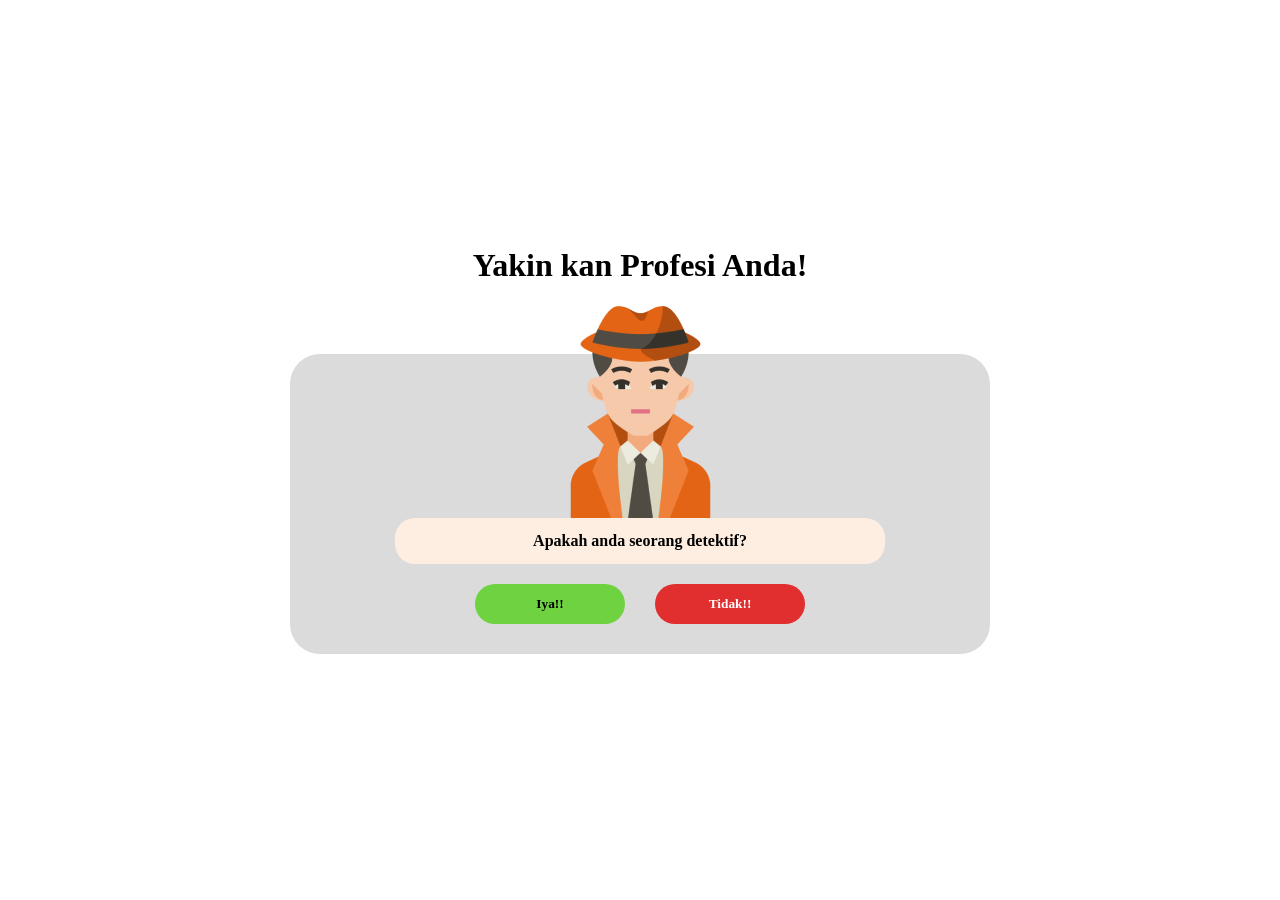
==== index.html @ 3646deb1 "Add files via upload" ====
<!DOCTYPE html>
<html lang="en">
<head>
    <meta charset="UTF-8">
    <meta name="viewport" content="width=device-width, initial-scale=1.0">
    <title>Document</title>
    <link rel="stylesheet" href="style.css">
    <script src="scripts.js"></script>
</head>
<body>
    <div class="container">
        <h1 id="judul">Yakin kan Profesi Anda!</h1>
        <div class="content" id="content-id">
            <img id="image" src="./Assets/image 1.png" alt="">
            <div class ="text" id="text-id">Apakah anda seorang detektif?</div>
            <div class="btn" id="btn-id">
                <button onclick="Iya()" class="iya" id="iya-id">Iya!!</button>
                <button onclick="Tidak()" class="tidak" id="tidak-id">Tidak!!</button>
            </div>
        </div>
    </div>

</body>
</html>
---- style.css ----
*,body {
    margin: 0;
    padding: 0;
    font-family: poppins;
}
body {
    display: flex;
    justify-content: center;
    align-items: center;
    height: 100vh;

}
button {
    height: auto;
    width: 150px ;
    height: 40px;
    flex-direction: row;
    border: none;
    font-weight: 700;
    border-radius: 20px;
}
img{
    margin-top: -50px;
}

.container {
    display: flex;
    flex-direction: column;
    justify-content: center;
    align-items: center;
    gap: 70px;    
    width: 700px;

}
.content{
    display: flex;
    flex-direction: column;
    justify-content: center;
    align-items: center;
    width: 700px;
    height: 300px;
    background-color: #DBDBDB;
    border-radius: 30px;
}
.text {
    display: flex;
    flex-direction: column;
    justify-content: center;
    align-items: center;
    background-color: #FEEEE2;
    border-radius: 20px;
    width: 70%;
    height: 50px;
    font-weight: bold;
    align-items: center;
    margin: -5px 0 20px 0;
}
.btn{
    display: flex;
    gap: 30px;
    margin:0 0 30px 0;
    font-weight: 700px;
}
.iya{
    background-color: #6FD240;
}
.tidak{
    background-color: #E12E2E;
    color: #FFFFFF;
}
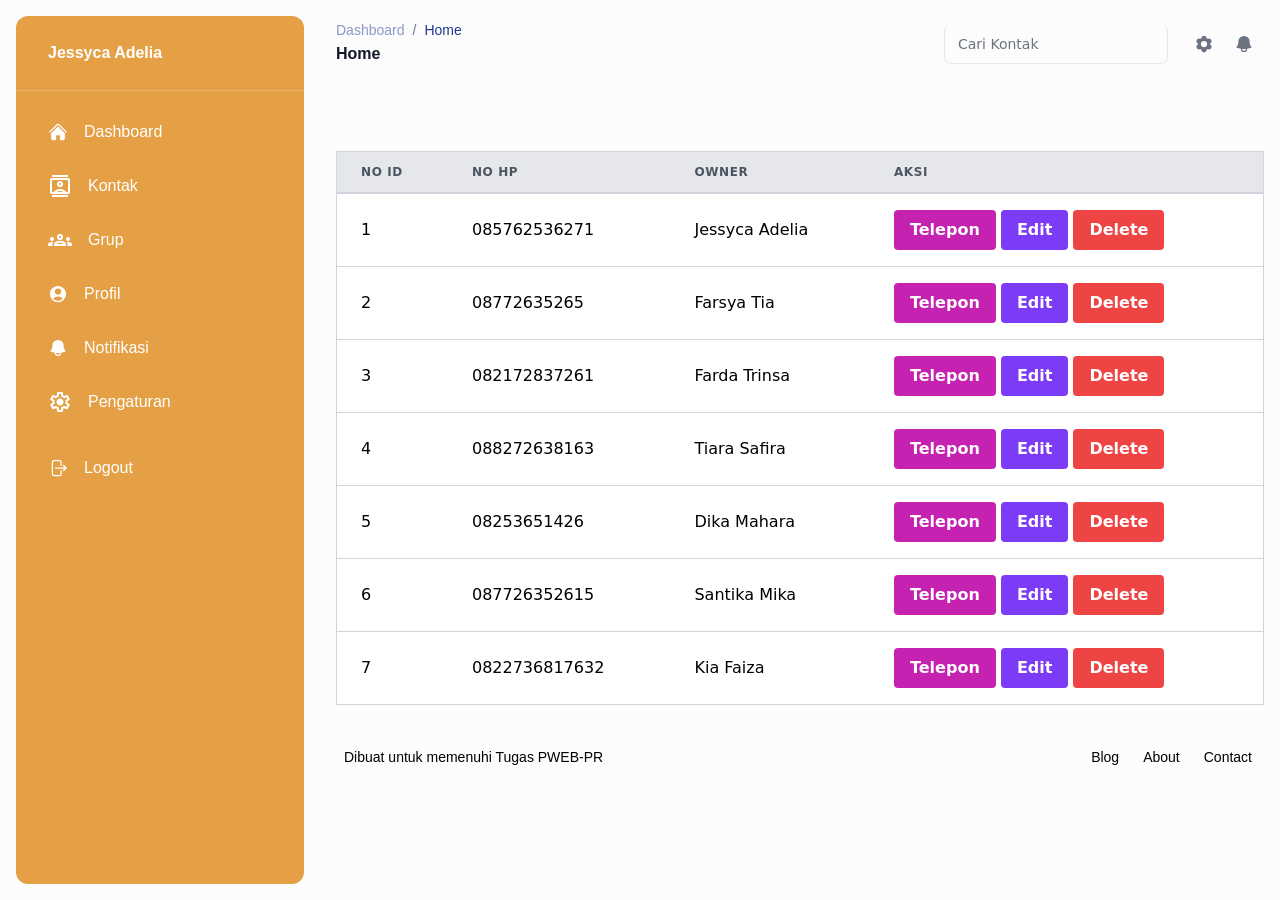
==== commit 10cffe33: "Add files via upload" ====
--- a/index.html
+++ b/index.html
@@ -1,24 +1,413 @@
-<!DOCTYPE html>
-<html lang="en">
-<head>
-    <meta charset="UTF-8">
-    <meta name="viewport" content="width=device-width, initial-scale=1.0">
-    <title>Document</title>
-    <link rel="stylesheet" href="style.css">
-    <script src="scripts.js"></script>
-</head>
-<body>
-    <div class="container">
-        <h1 id="judul">Yakin kan Profesi Anda!</h1>
-        <div class="content" id="content-id">
-            <img id="image" src="./Assets/image 1.png" alt="">
-            <div class ="text" id="text-id">Apakah anda seorang detektif?</div>
-            <div class="btn" id="btn-id">
-                <button onclick="Iya()" class="iya" id="iya-id">Iya!!</button>
-                <button onclick="Tidak()" class="tidak" id="tidak-id">Tidak!!</button>
-            </div>
-        </div>
-    </div>
-
-</body>
+<!DOCTYPE html>
+<html lang="en">
+
+<head>
+  <meta charset="UTF-8" />
+  <meta name="viewport" content="width=device-width, initial-scale=1.0" />
+  <link rel="stylesheet" href="output.css" />
+  <title>Dashboard</title>
+</head>
+
+<body>
+  <!-- component -->
+  <div class="min-h-screen bg-gray-50/50">
+    <aside
+      class="bg-gradient-to-br from-[#e5a046] to-[#e5a046] -translate-x-80 fixed inset-0 z-50 my-4 ml-4 h-[calc(100vh-32px)] w-72 rounded-xl transition-transform duration-300 xl:translate-x-0">
+      <div class="relative border-b border-white/20">
+        <a class="flex items-center gap-4 py-6 px-8" href="#/">
+          <h6 class="block antialiased tracking-normal font-sans text-base font-semibold leading-relaxed text-white">
+            Jessyca Adelia
+          </h6>
+        </a>
+        <button
+          class="middle none font-sans font-medium text-center uppercase transition-all disabled:opacity-50 disabled:shadow-none disabled:pointer-events-none w-8 max-w-[32px] h-8 max-h-[32px] rounded-lg text-xs text-white hover:bg-white/10 active:bg-white/30 absolute right-0 top-0 grid rounded-br-none rounded-tl-none xl:hidden"
+          type="button">
+          <span class="absolute top-1/2 left-1/2 transform -translate-y-1/2 -translate-x-1/2">
+            <svg xmlns="http://www.w3.org/2000/svg" fill="none" viewBox="0 0 24 24" stroke-width="2.5"
+              stroke="currentColor" aria-hidden="true" class="h-5 w-5 text-white">
+              <path stroke-linecap="round" stroke-linejoin="round" d="M6 18L18 6M6 6l12 12"></path>
+            </svg>
+          </span>
+        </button>
+      </div>
+      <div class="m-4">
+        <ul class="mb-4 flex flex-col gap-1">
+          <li>
+            <a aria-current="page" class="active" href="#">
+              <button
+                class="middle none font-sans font-bold center transition-all disabled:opacity-50 disabled:shadow-none disabled:pointer-events-none text-xs py-3 rounded-lg text-white hover:bg-white/10 active:bg-white/30 w-full flex items-center gap-4 px-4 capitalize"
+                type="button">
+                <svg xmlns="http://www.w3.org/2000/svg" viewBox="0 0 24 24" fill="currentColor" aria-hidden="true"
+                  class="w-5 h-5 text-inherit">
+                  <path
+                    d="M11.47 3.84a.75.75 0 011.06 0l8.69 8.69a.75.75 0 101.06-1.06l-8.689-8.69a2.25 2.25 0 00-3.182 0l-8.69 8.69a.75.75 0 001.061 1.06l8.69-8.69z">
+                  </path>
+                  <path
+                    d="M12 5.432l8.159 8.159c.03.03.06.058.091.086v6.198c0 1.035-.84 1.875-1.875 1.875H15a.75.75 0 01-.75-.75v-4.5a.75.75 0 00-.75-.75h-3a.75.75 0 00-.75.75V21a.75.75 0 01-.75.75H5.625a1.875 1.875 0 01-1.875-1.875v-6.198a2.29 2.29 0 00.091-.086L12 5.43z">
+                  </path>
+                </svg>
+                <p class="block antialiased font-sans text-base leading-relaxed text-inherit font-medium capitalize">
+                  dashboard
+                </p>
+              </button>
+            </a>
+          </li>
+          <li>
+            <a class="" href="#">
+              <button
+                class="middle none font-sans font-bold center transition-all disabled:opacity-50 disabled:shadow-none disabled:pointer-events-none text-xs py-3 rounded-lg text-white hover:bg-white/10 active:bg-white/30 w-full flex items-center gap-4 px-4 capitalize"
+                type="button">
+                <svg xmlns="http://www.w3.org/2000/svg" height="24" fill="currentColor" viewBox="0 -960 960 960"
+                  width="24">
+                  <path
+                    d="M160-40v-80h640v80H160Zm0-800v-80h640v80H160Zm320 400q50 0 85-35t35-85q0-50-35-85t-85-35q-50 0-85 35t-35 85q0 50 35 85t85 35ZM160-160q-33 0-56.5-23.5T80-240v-480q0-33 23.5-56.5T160-800h640q33 0 56.5 23.5T880-720v480q0 33-23.5 56.5T800-160H160Zm70-80q45-56 109-88t141-32q77 0 141 32t109 88h70v-480H160v480h70Zm118 0h264q-29-20-62.5-30T480-280q-36 0-69.5 10T348-240Zm132-280q-17 0-28.5-11.5T440-560q0-17 11.5-28.5T480-600q17 0 28.5 11.5T520-560q0 17-11.5 28.5T480-520Zm0 40Z" />
+                </svg>
+                <p class="block antialiased font-sans text-base leading-relaxed text-inherit font-medium capitalize">
+                  Kontak
+                </p>
+              </button>
+            </a>
+          </li>
+          <li>
+            <a class="" href="#">
+              <button
+                class="middle none font-sans font-bold center transition-all disabled:opacity-50 disabled:shadow-none disabled:pointer-events-none text-xs py-3 rounded-lg text-white hover:bg-white/10 active:bg-white/30 w-full flex items-center gap-4 px-4 capitalize"
+                type="button">
+                <svg xmlns="http://www.w3.org/2000/svg" height="24" fill="currentColor" viewBox="0 -960 960 960"
+                  width="24">
+                  <path
+                    d="M0-240v-63q0-43 44-70t116-27q13 0 25 .5t23 2.5q-14 21-21 44t-7 48v65H0Zm240 0v-65q0-32 17.5-58.5T307-410q32-20 76.5-30t96.5-10q53 0 97.5 10t76.5 30q32 20 49 46.5t17 58.5v65H240Zm540 0v-65q0-26-6.5-49T754-397q11-2 22.5-2.5t23.5-.5q72 0 116 26.5t44 70.5v63H780Zm-455-80h311q-10-20-55.5-35T480-370q-55 0-100.5 15T325-320ZM160-440q-33 0-56.5-23.5T80-520q0-34 23.5-57t56.5-23q34 0 57 23t23 57q0 33-23 56.5T160-440Zm640 0q-33 0-56.5-23.5T720-520q0-34 23.5-57t56.5-23q34 0 57 23t23 57q0 33-23 56.5T800-440Zm-320-40q-50 0-85-35t-35-85q0-51 35-85.5t85-34.5q51 0 85.5 34.5T600-600q0 50-34.5 85T480-480Zm0-80q17 0 28.5-11.5T520-600q0-17-11.5-28.5T480-640q-17 0-28.5 11.5T440-600q0 17 11.5 28.5T480-560Zm1 240Zm-1-280Z" />
+                </svg>
+                <p class="block antialiased font-sans text-base leading-relaxed text-inherit font-medium capitalize">
+                  Grup
+                </p>
+              </button>
+            </a>
+          </li>
+          <li>
+            <a class="" href="#">
+              <button
+                class="middle none font-sans font-bold center transition-all disabled:opacity-50 disabled:shadow-none disabled:pointer-events-none text-xs py-3 rounded-lg text-white hover:bg-white/10 active:bg-white/30 w-full flex items-center gap-4 px-4 capitalize"
+                type="button">
+                <svg xmlns="http://www.w3.org/2000/svg" viewBox="0 0 24 24" fill="currentColor" aria-hidden="true"
+                  class="w-5 h-5 text-inherit">
+                  <path fill-rule="evenodd"
+                    d="M18.685 19.097A9.723 9.723 0 0021.75 12c0-5.385-4.365-9.75-9.75-9.75S2.25 6.615 2.25 12a9.723 9.723 0 003.065 7.097A9.716 9.716 0 0012 21.75a9.716 9.716 0 006.685-2.653zm-12.54-1.285A7.486 7.486 0 0112 15a7.486 7.486 0 015.855 2.812A8.224 8.224 0 0112 20.25a8.224 8.224 0 01-5.855-2.438zM15.75 9a3.75 3.75 0 11-7.5 0 3.75 3.75 0 017.5 0z"
+                    clip-rule="evenodd"></path>
+                </svg>
+                <p class="block antialiased font-sans text-base leading-relaxed text-inherit font-medium capitalize">
+                  Profil
+                </p>
+              </button>
+            </a>
+          </li>
+          <li>
+            <a class="" href="#">
+              <button
+                class="middle none font-sans font-bold center transition-all disabled:opacity-50 disabled:shadow-none disabled:pointer-events-none text-xs py-3 rounded-lg text-white hover:bg-white/10 active:bg-white/30 w-full flex items-center gap-4 px-4 capitalize"
+                type="button">
+                <svg xmlns="http://www.w3.org/2000/svg" viewBox="0 0 24 24" fill="currentColor" aria-hidden="true"
+                  class="w-5 h-5 text-inherit">
+                  <path fill-rule="evenodd"
+                    d="M5.25 9a6.75 6.75 0 0113.5 0v.75c0 2.123.8 4.057 2.118 5.52a.75.75 0 01-.297 1.206c-1.544.57-3.16.99-4.831 1.243a3.75 3.75 0 11-7.48 0 24.585 24.585 0 01-4.831-1.244.75.75 0 01-.298-1.205A8.217 8.217 0 005.25 9.75V9zm4.502 8.9a2.25 2.25 0 104.496 0 25.057 25.057 0 01-4.496 0z"
+                    clip-rule="evenodd"></path>
+                </svg>
+                <p class="block antialiased font-sans text-base leading-relaxed text-inherit font-medium capitalize">
+                  Notifikasi
+                </p>
+              </button>
+            </a>
+          </li>
+          <li>
+            <a class="" href="#">
+              <button
+                class="middle none font-sans font-bold center transition-all disabled:opacity-50 disabled:shadow-none disabled:pointer-events-none text-xs py-3 rounded-lg text-white hover:bg-white/10 active:bg-white/30 w-full flex items-center gap-4 px-4 capitalize"
+                type="button">
+                <svg xmlns="http://www.w3.org/2000/svg" height="24" viewBox="0 -960 960 960" width="24"
+                  fill="currentColor">
+                  <path
+                    d="m370-80-16-128q-13-5-24.5-12T307-235l-119 50L78-375l103-78q-1-7-1-13.5v-27q0-6.5 1-13.5L78-585l110-190 119 50q11-8 23-15t24-12l16-128h220l16 128q13 5 24.5 12t22.5 15l119-50 110 190-103 78q1 7 1 13.5v27q0 6.5-2 13.5l103 78-110 190-118-50q-11 8-23 15t-24 12L590-80H370Zm70-80h79l14-106q31-8 57.5-23.5T639-327l99 41 39-68-86-65q5-14 7-29.5t2-31.5q0-16-2-31.5t-7-29.5l86-65-39-68-99 42q-22-23-48.5-38.5T533-694l-13-106h-79l-14 106q-31 8-57.5 23.5T321-633l-99-41-39 68 86 64q-5 15-7 30t-2 32q0 16 2 31t7 30l-86 65 39 68 99-42q22 23 48.5 38.5T427-266l13 106Zm42-180q58 0 99-41t41-99q0-58-41-99t-99-41q-59 0-99.5 41T342-480q0 58 40.5 99t99.5 41Zm-2-140Z" />
+                </svg>
+                <p class="block antialiased font-sans text-base leading-relaxed text-inherit font-medium capitalize">
+                  Pengaturan
+                </p>
+              </button>
+            </a>
+          </li>
+        </ul>
+        <ul class="mb-4 flex flex-col gap-1">
+          <li>
+            <a class="" href="login.html">
+              <button
+                class="middle none font-sans font-bold center transition-all disabled:opacity-50 disabled:shadow-none disabled:pointer-events-none text-xs py-3 rounded-lg text-white hover:bg-white/10 active:bg-white/30 w-full flex items-center gap-4 px-4 capitalize"
+                type="button">
+                <svg xmlns="http://www.w3.org/2000/svg" viewBox="0 0 24 24" fill="currentColor" aria-hidden="true"
+                  class="w-5 h-5 text-inherit">
+                  <path fill-rule="evenodd"
+                    d="M7.5 3.75A1.5 1.5 0 006 5.25v13.5a1.5 1.5 0 001.5 1.5h6a1.5 1.5 0 001.5-1.5V15a.75.75 0 011.5 0v3.75a3 3 0 01-3 3h-6a3 3 0 01-3-3V5.25a3 3 0 013-3h6a3 3 0 013 3V9A.75.75 0 0115 9V5.25a1.5 1.5 0 00-1.5-1.5h-6zm10.72 4.72a.75.75 0 011.06 0l3 3a.75.75 0 010 1.06l-3 3a.75.75 0 11-1.06-1.06l1.72-1.72H9a.75.75 0 010-1.5h10.94l-1.72-1.72a.75.75 0 010-1.06z"
+                    clip-rule="evenodd"></path>
+                </svg>
+                <p class="block antialiased font-sans text-base leading-relaxed text-inherit font-medium capitalize">
+                  Logout
+                </p>
+              </button>
+            </a>
+          </li>
+        </ul>
+      </div>
+    </aside>
+    <div class="p-4 xl:ml-80">
+      <nav class="block w-full max-w-full bg-transparent text-white shadow-none rounded-xl transition-all px-0 py-1">
+        <div class="flex flex-col-reverse justify-between gap-6 md:flex-row md:items-center">
+          <div class="capitalize">
+            <nav aria-label="breadcrumb" class="w-max">
+              <ol class="flex flex-wrap items-center w-full bg-opacity-60 rounded-md bg-transparent p-0 transition-all">
+                <li
+                  class="flex items-center text-blue-gray-900 antialiased font-sans text-sm font-normal leading-normal cursor-pointer transition-colors duration-300 hover:text-light-blue-500">
+                  <a href="#">
+                    <p
+                      class="block antialiased font-sans text-sm leading-normal text-blue-900 font-normal opacity-50 transition-all hover:text-blue-500 hover:opacity-100">
+                      dashboard
+                    </p>
+                  </a>
+                  <span
+                    class="text-gray-500 text-sm antialiased font-sans font-normal leading-normal mx-2 pointer-events-none select-none">/</span>
+                </li>
+                <li
+                  class="flex items-center text-blue-900 antialiased font-sans text-sm font-normal leading-normal cursor-pointer transition-colors duration-300 hover:text-blue-500">
+                  <p class="block antialiased font-sans text-sm leading-normal text-blue-gray-900 font-normal">
+                    home
+                  </p>
+                </li>
+              </ol>
+            </nav>
+            <h6
+              class="block antialiased tracking-normal font-sans text-base font-semibold leading-relaxed text-gray-900">
+              home
+            </h6>
+          </div>
+          <div class="flex items-center">
+            <div class="mr-auto md:mr-4 md:w-56">
+              <div class="relative w-full min-w-[200px] h-10">
+                <input
+                  class="peer w-full h-full bg-transparent text-gray-700 font-sans font-normal outline outline-0 focus:outline-0 disabled:bg-blue-gray-50 disabled:border-0 transition-all placeholder-shown:border placeholder-shown:border-blue-gray-200 placeholder-shown:border-t-blue-gray-200 border focus:border-2 border-t-transparent focus:border-t-transparent text-sm px-3 py-2.5 rounded-[7px] border-blue-gray-200 focus:border-blue-500"
+                  placeholder=" " />
+                <label
+                  class="flex w-full h-full select-none pointer-events-none absolute left-0 font-normal peer-placeholder-shown:text-gray-500 leading-tight peer-focus:leading-tight peer-disabled:text-transparent peer-disabled:peer-placeholder-shown:text-blue-gray-500 transition-all -top-1.5 peer-placeholder-shown:text-sm text-[11px] peer-focus:text-[11px] before:content[' '] before:block before:box-border before:w-2.5 before:h-1.5 before:mt-[6.5px] before:mr-1 peer-placeholder-shown:before:border-transparent before:rounded-tl-md before:border-t peer-focus:before:border-t-2 before:border-l peer-focus:before:border-l-2 before:pointer-events-none before:transition-all peer-disabled:before:border-transparent after:content[' '] after:block after:flex-grow after:box-border after:w-2.5 after:h-1.5 after:mt-[6.5px] after:ml-1 peer-placeholder-shown:after:border-transparent after:rounded-tr-md after:border-t peer-focus:after:border-t-2 after:border-r peer-focus:after:border-r-2 after:pointer-events-none after:transition-all peer-disabled:after:border-transparent peer-placeholder-shown:leading-[3.75] text-blue-gray-400 peer-focus:text-blue-500 before:border-blue-gray-200 peer-focus:before:border-blue-500 after:border-blue-gray-200 peer-focus:after:border-blue-500">Cari
+                  Kontak</label>
+              </div>
+            </div>
+            <button
+              class="relative middle none font-sans font-medium text-center uppercase transition-all disabled:opacity-50 disabled:shadow-none disabled:pointer-events-none w-10 max-w-[40px] h-10 max-h-[40px] rounded-lg text-xs text-gray-500 hover:bg-blue-gray-500/10 active:bg-blue-gray-500/30 grid xl:hidden"
+              type="button">
+              <span class="absolute top-1/2 left-1/2 transform -translate-y-1/2 -translate-x-1/2">
+                <svg xmlns="http://www.w3.org/2000/svg" viewBox="0 0 24 24" fill="currentColor" aria-hidden="true"
+                  stroke-width="3" class="h-6 w-6 text-blue-gray-500">
+                  <path fill-rule="evenodd"
+                    d="M3 6.75A.75.75 0 013.75 6h16.5a.75.75 0 010 1.5H3.75A.75.75 0 013 6.75zM3 12a.75.75 0 01.75-.75h16.5a.75.75 0 010 1.5H3.75A.75.75 0 013 12zm0 5.25a.75.75 0 01.75-.75h16.5a.75.75 0 010 1.5H3.75a.75.75 0 01-.75-.75z"
+                    clip-rule="evenodd"></path>
+                </svg>
+              </span>
+            </button>
+            <button
+              class="relative middle none font-sans font-medium text-center uppercase transition-all disabled:opacity-50 disabled:shadow-none disabled:pointer-events-none w-10 max-w-[40px] h-10 max-h-[40px] rounded-lg text-xs text-gray-500 hover:bg-blue-gray-500/10 active:bg-blue-gray-500/30"
+              type="button">
+              <span class="absolute top-1/2 left-1/2 transform -translate-y-1/2 -translate-x-1/2">
+                <svg xmlns="http://www.w3.org/2000/svg" viewBox="0 0 24 24" fill="currentColor" aria-hidden="true"
+                  class="h-5 w-5 text-blue-gray-500">
+                  <path fill-rule="evenodd"
+                    d="M11.078 2.25c-.917 0-1.699.663-1.85 1.567L9.05 4.889c-.02.12-.115.26-.297.348a7.493 7.493 0 00-.986.57c-.166.115-.334.126-.45.083L6.3 5.508a1.875 1.875 0 00-2.282.819l-.922 1.597a1.875 1.875 0 00.432 2.385l.84.692c.095.078.17.229.154.43a7.598 7.598 0 000 1.139c.015.2-.059.352-.153.43l-.841.692a1.875 1.875 0 00-.432 2.385l.922 1.597a1.875 1.875 0 002.282.818l1.019-.382c.115-.043.283-.031.45.082.312.214.641.405.985.57.182.088.277.228.297.35l.178 1.071c.151.904.933 1.567 1.85 1.567h1.844c.916 0 1.699-.663 1.85-1.567l.178-1.072c.02-.12.114-.26.297-.349.344-.165.673-.356.985-.57.167-.114.335-.125.45-.082l1.02.382a1.875 1.875 0 002.28-.819l.923-1.597a1.875 1.875 0 00-.432-2.385l-.84-.692c-.095-.078-.17-.229-.154-.43a7.614 7.614 0 000-1.139c-.016-.2.059-.352.153-.43l.84-.692c.708-.582.891-1.59.433-2.385l-.922-1.597a1.875 1.875 0 00-2.282-.818l-1.02.382c-.114.043-.282.031-.449-.083a7.49 7.49 0 00-.985-.57c-.183-.087-.277-.227-.297-.348l-.179-1.072a1.875 1.875 0 00-1.85-1.567h-1.843zM12 15.75a3.75 3.75 0 100-7.5 3.75 3.75 0 000 7.5z"
+                    clip-rule="evenodd"></path>
+                </svg>
+              </span>
+            </button>
+            <button aria-expanded="false" aria-haspopup="menu" id=":r2:"
+              class="relative middle none font-sans font-medium text-center uppercase transition-all disabled:opacity-50 disabled:shadow-none disabled:pointer-events-none w-10 max-w-[40px] h-10 max-h-[40px] rounded-lg text-xs text-gray-500 hover:bg-blue-gray-500/10 active:bg-blue-gray-500/30"
+              type="button">
+              <span class="absolute top-1/2 left-1/2 transform -translate-y-1/2 -translate-x-1/2">
+                <svg xmlns="http://www.w3.org/2000/svg" viewBox="0 0 24 24" fill="currentColor" aria-hidden="true"
+                  class="h-5 w-5 text-blue-gray-500">
+                  <path fill-rule="evenodd"
+                    d="M5.25 9a6.75 6.75 0 0113.5 0v.75c0 2.123.8 4.057 2.118 5.52a.75.75 0 01-.297 1.206c-1.544.57-3.16.99-4.831 1.243a3.75 3.75 0 11-7.48 0 24.585 24.585 0 01-4.831-1.244.75.75 0 01-.298-1.205A8.217 8.217 0 005.25 9.75V9zm4.502 8.9a2.25 2.25 0 104.496 0 25.057 25.057 0 01-4.496 0z"
+                    clip-rule="evenodd"></path>
+                </svg>
+              </span>
+            </button>
+          </div>
+        </div>
+      </nav>
+      <div class="mt-12">
+        <div class="container mx-auto py-8">
+          <div class="overflow-x-auto">
+            <table class="min-w-full border-collapse border border-gray-300">
+              <thead class="bg-gray-200">
+                <tr>
+                  <th
+                    class="px-6 py-3 border-b-2 border-gray-300 text-left text-xs font-semibold text-gray-600 uppercase tracking-wider">
+                    No ID
+                  </th>
+                  <th
+                    class="px-6 py-3 border-b-2 border-gray-300 text-left text-xs font-semibold text-gray-600 uppercase tracking-wider">
+                    No HP
+                  </th>
+                  <th
+                    class="px-6 py-3 border-b-2 border-gray-300 text-left text-xs font-semibold text-gray-600 uppercase tracking-wider">
+                    Owner
+                  </th>
+                  <th
+                    class="px-6 py-3 border-b-2 border-gray-300 text-left text-xs font-semibold text-gray-600 uppercase tracking-wider">
+                    Aksi
+                  </th>
+                </tr>
+              </thead>
+              <tbody class="bg-white divide-y divide-gray-300">
+                <!-- Baris Data Contoh -->
+                <tr>
+                  <td class="px-6 py-4 whitespace-nowrap">1</td>
+                  <td class="px-6 py-4 whitespace-nowrap">085762536271</td>
+                  <td class="px-6 py-4 whitespace-nowrap">
+                    Jessyca Adelia
+                  </td>
+                  <td class="px-6 py-4 whitespace-nowrap">
+                    <button class="bg-green-500 hover:bg-green-700 text-white font-bold py-2 px-4 rounded">
+                      Telepon
+                    </button>
+                    <button class="bg-blue-500 hover:bg-blue-700 text-white font-bold py-2 px-4 rounded">
+                      Edit
+                    </button>
+                    <button class="bg-red-500 hover:bg-red-700 text-white font-bold py-2 px-4 rounded">
+                      Delete
+                    </button>
+                  </td>
+                </tr>
+                <!-- Baris Data Contoh -->
+                <tr>
+                  <td class="px-6 py-4 whitespace-nowrap">2</td>
+                  <td class="px-6 py-4 whitespace-nowrap">08772635265</td>
+                  <td class="px-6 py-4 whitespace-nowrap">Farsya Tia</td>
+                  <td class="px-6 py-4 whitespace-nowrap">
+                    <button class="bg-green-500 hover:bg-green-700 text-white font-bold py-2 px-4 rounded">
+                      Telepon
+                    </button>
+                    <button class="bg-blue-500 hover:bg-blue-700 text-white font-bold py-2 px-4 rounded">
+                      Edit
+                    </button>
+                    <button class="bg-red-500 hover:bg-red-700 text-white font-bold py-2 px-4 rounded">
+                      Delete
+                    </button>
+                  </td>
+                </tr>
+                <!-- Baris Data Contoh -->
+                <tr>
+                  <td class="px-6 py-4 whitespace-nowrap">3</td>
+                  <td class="px-6 py-4 whitespace-nowrap">082172837261</td>
+                  <td class="px-6 py-4 whitespace-nowrap">Farda Trinsa</td>
+                  <td class="px-6 py-4 whitespace-nowrap">
+                    <button class="bg-green-500 hover:bg-green-700 text-white font-bold py-2 px-4 rounded">
+                      Telepon
+                    </button>
+                    <button class="bg-blue-500 hover:bg-blue-700 text-white font-bold py-2 px-4 rounded">
+                      Edit
+                    </button>
+                    <button class="bg-red-500 hover:bg-red-700 text-white font-bold py-2 px-4 rounded">
+                      Delete
+                    </button>
+                  </td>
+                </tr>
+                <tr>
+                  <td class="px-6 py-4 whitespace-nowrap">4</td>
+                  <td class="px-6 py-4 whitespace-nowrap">088272638163</td>
+                  <td class="px-6 py-4 whitespace-nowrap">Tiara Safira</td>
+                  <td class="px-6 py-4 whitespace-nowrap">
+                    <button class="bg-green-500 hover:bg-green-700 text-white font-bold py-2 px-4 rounded">
+                      Telepon
+                    </button>
+                    <button class="bg-blue-500 hover:bg-blue-700 text-white font-bold py-2 px-4 rounded">
+                      Edit
+                    </button>
+                    <button class="bg-red-500 hover:bg-red-700 text-white font-bold py-2 px-4 rounded">
+                      Delete
+                    </button>
+                  </td>
+                </tr>
+                <tr>
+                  <td class="px-6 py-4 whitespace-nowrap">5</td>
+                  <td class="px-6 py-4 whitespace-nowrap">08253651426</td>
+                  <td class="px-6 py-4 whitespace-nowrap">Dika Mahara</td>
+                  <td class="px-6 py-4 whitespace-nowrap">
+                    <button class="bg-green-500 hover:bg-green-700 text-white font-bold py-2 px-4 rounded">
+                      Telepon
+                    </button>
+                    <button class="bg-blue-500 hover:bg-blue-700 text-white font-bold py-2 px-4 rounded">
+                      Edit
+                    </button>
+                    <button class="bg-red-500 hover:bg-red-700 text-white font-bold py-2 px-4 rounded">
+                      Delete
+                    </button>
+                  </td>
+                </tr>
+                <tr>
+                  <td class="px-6 py-4 whitespace-nowrap">6</td>
+                  <td class="px-6 py-4 whitespace-nowrap">087726352615</td>
+                  <td class="px-6 py-4 whitespace-nowrap">Santika Mika</td>
+                  <td class="px-6 py-4 whitespace-nowrap">
+                    <button class="bg-green-500 hover:bg-green-700 text-white font-bold py-2 px-4 rounded">
+                      Telepon
+                    </button>
+                    <button class="bg-blue-500 hover:bg-blue-700 text-white font-bold py-2 px-4 rounded">
+                      Edit
+                    </button>
+                    <button class="bg-red-500 hover:bg-red-700 text-white font-bold py-2 px-4 rounded">
+                      Delete
+                    </button>
+                  </td>
+                </tr>
+                <tr>
+                  <td class="px-6 py-4 whitespace-nowrap">7</td>
+                  <td class="px-6 py-4 whitespace-nowrap">0822736817632</td>
+                  <td class="px-6 py-4 whitespace-nowrap">Kia Faiza</td>
+                  <td class="px-6 py-4 whitespace-nowrap">
+                    <button class="bg-green-500 hover:bg-green-700 text-white font-bold py-2 px-4 rounded">
+                      Telepon
+                    </button>
+                    <button class="bg-blue-500 hover:bg-blue-700 text-white font-bold py-2 px-4 rounded">
+                      Edit
+                    </button>
+                    <button class="bg-red-500 hover:bg-red-700 text-white font-bold py-2 px-4 rounded">
+                      Delete
+                    </button>
+                  </td>
+                </tr>
+              </tbody>
+            </table>
+          </div>
+        </div>
+        <div class="text-blue-gray-600">
+          <footer class="py-2">
+            <div class="flex w-full flex-wrap items-center justify-center gap-6 px-2 md:justify-between">
+              <p class="block antialiased font-sans text-sm leading-normal font-normal text-inherit">
+                Dibuat untuk memenuhi Tugas PWEB-PR
+              </p>
+              <ul class="flex items-center gap-4">
+                <li>
+                  <a href="#" target="_blank"
+                    class="block antialiased font-sans text-sm leading-normal py-0.5 px-1 font-normal text-inherit transition-colors hover:text-blue-500">Blog</a>
+                </li>
+                <li>
+                  <a href="#" target="_blank"
+                    class="block antialiased font-sans text-sm leading-normal py-0.5 px-1 font-normal text-inherit transition-colors hover:text-blue-500">About</a>
+                </li>
+                <li>
+                  <a href="#" target="_blank"
+                    class="block antialiased font-sans text-sm leading-normal py-0.5 px-1 font-normal text-inherit transition-colors hover:text-blue-500">Contact</a>
+                </li>
+              </ul>
+            </div>
+          </footer>
+        </div>
+      </div>
+    </div>
+  </div>
+</body>
+
 </html>
--- a/output.css
+++ b/output.css
@@ -0,0 +1,2512 @@
+/*
+! tailwindcss v3.4.1 | MIT License | https://tailwindcss.com
+*/
+
+/*
+1. Prevent padding and border from affecting element width. (https://github.com/mozdevs/cssremedy/issues/4)
+2. Allow adding a border to an element by just adding a border-width. (https://github.com/tailwindcss/tailwindcss/pull/116)
+*/
+
+*,
+::before,
+::after {
+  box-sizing: border-box;
+  /* 1 */
+  border-width: 0;
+  /* 2 */
+  border-style: solid;
+  /* 2 */
+  border-color: #e5e7eb;
+  /* 2 */
+}
+
+::before,
+::after {
+  --tw-content: '';
+}
+
+/*
+1. Use a consistent sensible line-height in all browsers.
+2. Prevent adjustments of font size after orientation changes in iOS.
+3. Use a more readable tab size.
+4. Use the user's configured `sans` font-family by default.
+5. Use the user's configured `sans` font-feature-settings by default.
+6. Use the user's configured `sans` font-variation-settings by default.
+7. Disable tap highlights on iOS
+*/
+
+html,
+:host {
+  line-height: 1.5;
+  /* 1 */
+  -webkit-text-size-adjust: 100%;
+  /* 2 */
+  -moz-tab-size: 4;
+  /* 3 */
+  -o-tab-size: 4;
+     tab-size: 4;
+  /* 3 */
+  font-family: ui-sans-serif, system-ui, sans-serif, "Apple Color Emoji", "Segoe UI Emoji", "Segoe UI Symbol", "Noto Color Emoji";
+  /* 4 */
+  font-feature-settings: normal;
+  /* 5 */
+  font-variation-settings: normal;
+  /* 6 */
+  -webkit-tap-highlight-color: transparent;
+  /* 7 */
+}
+
+/*
+1. Remove the margin in all browsers.
+2. Inherit line-height from `html` so users can set them as a class directly on the `html` element.
+*/
+
+body {
+  margin: 0;
+  /* 1 */
+  line-height: inherit;
+  /* 2 */
+}
+
+/*
+1. Add the correct height in Firefox.
+2. Correct the inheritance of border color in Firefox. (https://bugzilla.mozilla.org/show_bug.cgi?id=190655)
+3. Ensure horizontal rules are visible by default.
+*/
+
+hr {
+  height: 0;
+  /* 1 */
+  color: inherit;
+  /* 2 */
+  border-top-width: 1px;
+  /* 3 */
+}
+
+/*
+Add the correct text decoration in Chrome, Edge, and Safari.
+*/
+
+abbr:where([title]) {
+  -webkit-text-decoration: underline dotted;
+          text-decoration: underline dotted;
+}
+
+/*
+Remove the default font size and weight for headings.
+*/
+
+h1,
+h2,
+h3,
+h4,
+h5,
+h6 {
+  font-size: inherit;
+  font-weight: inherit;
+}
+
+/*
+Reset links to optimize for opt-in styling instead of opt-out.
+*/
+
+a {
+  color: inherit;
+  text-decoration: inherit;
+}
+
+/*
+Add the correct font weight in Edge and Safari.
+*/
+
+b,
+strong {
+  font-weight: bolder;
+}
+
+/*
+1. Use the user's configured `mono` font-family by default.
+2. Use the user's configured `mono` font-feature-settings by default.
+3. Use the user's configured `mono` font-variation-settings by default.
+4. Correct the odd `em` font sizing in all browsers.
+*/
+
+code,
+kbd,
+samp,
+pre {
+  font-family: ui-monospace, SFMono-Regular, Menlo, Monaco, Consolas, "Liberation Mono", "Courier New", monospace;
+  /* 1 */
+  font-feature-settings: normal;
+  /* 2 */
+  font-variation-settings: normal;
+  /* 3 */
+  font-size: 1em;
+  /* 4 */
+}
+
+/*
+Add the correct font size in all browsers.
+*/
+
+small {
+  font-size: 80%;
+}
+
+/*
+Prevent `sub` and `sup` elements from affecting the line height in all browsers.
+*/
+
+sub,
+sup {
+  font-size: 75%;
+  line-height: 0;
+  position: relative;
+  vertical-align: baseline;
+}
+
+sub {
+  bottom: -0.25em;
+}
+
+sup {
+  top: -0.5em;
+}
+
+/*
+1. Remove text indentation from table contents in Chrome and Safari. (https://bugs.chromium.org/p/chromium/issues/detail?id=999088, https://bugs.webkit.org/show_bug.cgi?id=201297)
+2. Correct table border color inheritance in all Chrome and Safari. (https://bugs.chromium.org/p/chromium/issues/detail?id=935729, https://bugs.webkit.org/show_bug.cgi?id=195016)
+3. Remove gaps between table borders by default.
+*/
+
+table {
+  text-indent: 0;
+  /* 1 */
+  border-color: inherit;
+  /* 2 */
+  border-collapse: collapse;
+  /* 3 */
+}
+
+/*
+1. Change the font styles in all browsers.
+2. Remove the margin in Firefox and Safari.
+3. Remove default padding in all browsers.
+*/
+
+button,
+input,
+optgroup,
+select,
+textarea {
+  font-family: inherit;
+  /* 1 */
+  font-feature-settings: inherit;
+  /* 1 */
+  font-variation-settings: inherit;
+  /* 1 */
+  font-size: 100%;
+  /* 1 */
+  font-weight: inherit;
+  /* 1 */
+  line-height: inherit;
+  /* 1 */
+  color: inherit;
+  /* 1 */
+  margin: 0;
+  /* 2 */
+  padding: 0;
+  /* 3 */
+}
+
+/*
+Remove the inheritance of text transform in Edge and Firefox.
+*/
+
+button,
+select {
+  text-transform: none;
+}
+
+/*
+1. Correct the inability to style clickable types in iOS and Safari.
+2. Remove default button styles.
+*/
+
+button,
+[type='button'],
+[type='reset'],
+[type='submit'] {
+  -webkit-appearance: button;
+  /* 1 */
+  background-color: transparent;
+  /* 2 */
+  background-image: none;
+  /* 2 */
+}
+
+/*
+Use the modern Firefox focus style for all focusable elements.
+*/
+
+:-moz-focusring {
+  outline: auto;
+}
+
+/*
+Remove the additional `:invalid` styles in Firefox. (https://github.com/mozilla/gecko-dev/blob/2f9eacd9d3d995c937b4251a5557d95d494c9be1/layout/style/res/forms.css#L728-L737)
+*/
+
+:-moz-ui-invalid {
+  box-shadow: none;
+}
+
+/*
+Add the correct vertical alignment in Chrome and Firefox.
+*/
+
+progress {
+  vertical-align: baseline;
+}
+
+/*
+Correct the cursor style of increment and decrement buttons in Safari.
+*/
+
+::-webkit-inner-spin-button,
+::-webkit-outer-spin-button {
+  height: auto;
+}
+
+/*
+1. Correct the odd appearance in Chrome and Safari.
+2. Correct the outline style in Safari.
+*/
+
+[type='search'] {
+  -webkit-appearance: textfield;
+  /* 1 */
+  outline-offset: -2px;
+  /* 2 */
+}
+
+/*
+Remove the inner padding in Chrome and Safari on macOS.
+*/
+
+::-webkit-search-decoration {
+  -webkit-appearance: none;
+}
+
+/*
+1. Correct the inability to style clickable types in iOS and Safari.
+2. Change font properties to `inherit` in Safari.
+*/
+
+::-webkit-file-upload-button {
+  -webkit-appearance: button;
+  /* 1 */
+  font: inherit;
+  /* 2 */
+}
+
+/*
+Add the correct display in Chrome and Safari.
+*/
+
+summary {
+  display: list-item;
+}
+
+/*
+Removes the default spacing and border for appropriate elements.
+*/
+
+blockquote,
+dl,
+dd,
+h1,
+h2,
+h3,
+h4,
+h5,
+h6,
+hr,
+figure,
+p,
+pre {
+  margin: 0;
+}
+
+fieldset {
+  margin: 0;
+  padding: 0;
+}
+
+legend {
+  padding: 0;
+}
+
+ol,
+ul,
+menu {
+  list-style: none;
+  margin: 0;
+  padding: 0;
+}
+
+/*
+Reset default styling for dialogs.
+*/
+
+dialog {
+  padding: 0;
+}
+
+/*
+Prevent resizing textareas horizontally by default.
+*/
+
+textarea {
+  resize: vertical;
+}
+
+/*
+1. Reset the default placeholder opacity in Firefox. (https://github.com/tailwindlabs/tailwindcss/issues/3300)
+2. Set the default placeholder color to the user's configured gray 400 color.
+*/
+
+input::-moz-placeholder, textarea::-moz-placeholder {
+  opacity: 1;
+  /* 1 */
+  color: #9ca3af;
+  /* 2 */
+}
+
+input::placeholder,
+textarea::placeholder {
+  opacity: 1;
+  /* 1 */
+  color: #9ca3af;
+  /* 2 */
+}
+
+/*
+Set the default cursor for buttons.
+*/
+
+button,
+[role="button"] {
+  cursor: pointer;
+}
+
+/*
+Make sure disabled buttons don't get the pointer cursor.
+*/
+
+:disabled {
+  cursor: default;
+}
+
+/*
+1. Make replaced elements `display: block` by default. (https://github.com/mozdevs/cssremedy/issues/14)
+2. Add `vertical-align: middle` to align replaced elements more sensibly by default. (https://github.com/jensimmons/cssremedy/issues/14#issuecomment-634934210)
+   This can trigger a poorly considered lint error in some tools but is included by design.
+*/
+
+img,
+svg,
+video,
+canvas,
+audio,
+iframe,
+embed,
+object {
+  display: block;
+  /* 1 */
+  vertical-align: middle;
+  /* 2 */
+}
+
+/*
+Constrain images and videos to the parent width and preserve their intrinsic aspect ratio. (https://github.com/mozdevs/cssremedy/issues/14)
+*/
+
+img,
+video {
+  max-width: 100%;
+  height: auto;
+}
+
+/* Make elements with the HTML hidden attribute stay hidden by default */
+
+[hidden] {
+  display: none;
+}
+
+*, ::before, ::after {
+  --tw-border-spacing-x: 0;
+  --tw-border-spacing-y: 0;
+  --tw-translate-x: 0;
+  --tw-translate-y: 0;
+  --tw-rotate: 0;
+  --tw-skew-x: 0;
+  --tw-skew-y: 0;
+  --tw-scale-x: 1;
+  --tw-scale-y: 1;
+  --tw-pan-x:  ;
+  --tw-pan-y:  ;
+  --tw-pinch-zoom:  ;
+  --tw-scroll-snap-strictness: proximity;
+  --tw-gradient-from-position:  ;
+  --tw-gradient-via-position:  ;
+  --tw-gradient-to-position:  ;
+  --tw-ordinal:  ;
+  --tw-slashed-zero:  ;
+  --tw-numeric-figure:  ;
+  --tw-numeric-spacing:  ;
+  --tw-numeric-fraction:  ;
+  --tw-ring-inset:  ;
+  --tw-ring-offset-width: 0px;
+  --tw-ring-offset-color: #fff;
+  --tw-ring-color: rgb(59 130 246 / 0.5);
+  --tw-ring-offset-shadow: 0 0 #0000;
+  --tw-ring-shadow: 0 0 #0000;
+  --tw-shadow: 0 0 #0000;
+  --tw-shadow-colored: 0 0 #0000;
+  --tw-blur:  ;
+  --tw-brightness:  ;
+  --tw-contrast:  ;
+  --tw-grayscale:  ;
+  --tw-hue-rotate:  ;
+  --tw-invert:  ;
+  --tw-saturate:  ;
+  --tw-sepia:  ;
+  --tw-drop-shadow:  ;
+  --tw-backdrop-blur:  ;
+  --tw-backdrop-brightness:  ;
+  --tw-backdrop-contrast:  ;
+  --tw-backdrop-grayscale:  ;
+  --tw-backdrop-hue-rotate:  ;
+  --tw-backdrop-invert:  ;
+  --tw-backdrop-opacity:  ;
+  --tw-backdrop-saturate:  ;
+  --tw-backdrop-sepia:  ;
+}
+
+::backdrop {
+  --tw-border-spacing-x: 0;
+  --tw-border-spacing-y: 0;
+  --tw-translate-x: 0;
+  --tw-translate-y: 0;
+  --tw-rotate: 0;
+  --tw-skew-x: 0;
+  --tw-skew-y: 0;
+  --tw-scale-x: 1;
+  --tw-scale-y: 1;
+  --tw-pan-x:  ;
+  --tw-pan-y:  ;
+  --tw-pinch-zoom:  ;
+  --tw-scroll-snap-strictness: proximity;
+  --tw-gradient-from-position:  ;
+  --tw-gradient-via-position:  ;
+  --tw-gradient-to-position:  ;
+  --tw-ordinal:  ;
+  --tw-slashed-zero:  ;
+  --tw-numeric-figure:  ;
+  --tw-numeric-spacing:  ;
+  --tw-numeric-fraction:  ;
+  --tw-ring-inset:  ;
+  --tw-ring-offset-width: 0px;
+  --tw-ring-offset-color: #fff;
+  --tw-ring-color: rgb(59 130 246 / 0.5);
+  --tw-ring-offset-shadow: 0 0 #0000;
+  --tw-ring-shadow: 0 0 #0000;
+  --tw-shadow: 0 0 #0000;
+  --tw-shadow-colored: 0 0 #0000;
+  --tw-blur:  ;
+  --tw-brightness:  ;
+  --tw-contrast:  ;
+  --tw-grayscale:  ;
+  --tw-hue-rotate:  ;
+  --tw-invert:  ;
+  --tw-saturate:  ;
+  --tw-sepia:  ;
+  --tw-drop-shadow:  ;
+  --tw-backdrop-blur:  ;
+  --tw-backdrop-brightness:  ;
+  --tw-backdrop-contrast:  ;
+  --tw-backdrop-grayscale:  ;
+  --tw-backdrop-hue-rotate:  ;
+  --tw-backdrop-invert:  ;
+  --tw-backdrop-opacity:  ;
+  --tw-backdrop-saturate:  ;
+  --tw-backdrop-sepia:  ;
+}
+
+.container {
+  width: 100%;
+}
+
+@media (min-width: 640px) {
+  .container {
+    max-width: 640px;
+  }
+}
+
+@media (min-width: 768px) {
+  .container {
+    max-width: 768px;
+  }
+}
+
+@media (min-width: 1024px) {
+  .container {
+    max-width: 1024px;
+  }
+}
+
+@media (min-width: 1280px) {
+  .container {
+    max-width: 1280px;
+  }
+}
+
+@media (min-width: 1536px) {
+  .container {
+    max-width: 1536px;
+  }
+}
+
+.pointer-events-none {
+  pointer-events: none;
+}
+
+.visible {
+  visibility: visible;
+}
+
+.collapse {
+  visibility: collapse;
+}
+
+.fixed {
+  position: fixed;
+}
+
+.absolute {
+  position: absolute;
+}
+
+.relative {
+  position: relative;
+}
+
+.inset-0 {
+  inset: 0px;
+}
+
+.-top-1 {
+  top: -0.25rem;
+}
+
+.-top-1\.5 {
+  top: -0.375rem;
+}
+
+.left-0 {
+  left: 0px;
+}
+
+.left-1\/2 {
+  left: 50%;
+}
+
+.right-0 {
+  right: 0px;
+}
+
+.top-0 {
+  top: 0px;
+}
+
+.top-1\/2 {
+  top: 50%;
+}
+
+.left-1 {
+  left: 0.25rem;
+}
+
+.top-1 {
+  top: 0.25rem;
+}
+
+.z-50 {
+  z-index: 50;
+}
+
+.col-span-2 {
+  grid-column: span 2 / span 2;
+}
+
+.m-0 {
+  margin: 0px;
+}
+
+.m-4 {
+  margin: 1rem;
+}
+
+.mx-2 {
+  margin-left: 0.5rem;
+  margin-right: 0.5rem;
+}
+
+.mx-3 {
+  margin-left: 0.75rem;
+  margin-right: 0.75rem;
+}
+
+.mx-3\.5 {
+  margin-left: 0.875rem;
+  margin-right: 0.875rem;
+}
+
+.mx-4 {
+  margin-left: 1rem;
+  margin-right: 1rem;
+}
+
+.mx-5 {
+  margin-left: 1.25rem;
+  margin-right: 1.25rem;
+}
+
+.mx-auto {
+  margin-left: auto;
+  margin-right: auto;
+}
+
+.my-4 {
+  margin-top: 1rem;
+  margin-bottom: 1rem;
+}
+
+.-mt-4 {
+  margin-top: -1rem;
+}
+
+.mb-1 {
+  margin-bottom: 0.25rem;
+}
+
+.mb-12 {
+  margin-bottom: 3rem;
+}
+
+.mb-2 {
+  margin-bottom: 0.5rem;
+}
+
+.mb-4 {
+  margin-bottom: 1rem;
+}
+
+.mb-5 {
+  margin-bottom: 1.25rem;
+}
+
+.ml-1 {
+  margin-left: 0.25rem;
+}
+
+.ml-4 {
+  margin-left: 1rem;
+}
+
+.mr-2 {
+  margin-right: 0.5rem;
+}
+
+.mr-auto {
+  margin-right: auto;
+}
+
+.mt-1 {
+  margin-top: 0.25rem;
+}
+
+.mt-12 {
+  margin-top: 3rem;
+}
+
+.mt-4 {
+  margin-top: 1rem;
+}
+
+.ml-80 {
+  margin-left: 20rem;
+}
+
+.mr-4 {
+  margin-right: 1rem;
+}
+
+.mt-2 {
+  margin-top: 0.5rem;
+}
+
+.mt-10 {
+  margin-top: 2.5rem;
+}
+
+.mt-3 {
+  margin-top: 0.75rem;
+}
+
+.ml-3 {
+  margin-left: 0.75rem;
+}
+
+.-mt-1 {
+  margin-top: -0.25rem;
+}
+
+.mt-0 {
+  margin-top: 0px;
+}
+
+.block {
+  display: block;
+}
+
+.inline-block {
+  display: inline-block;
+}
+
+.inline {
+  display: inline;
+}
+
+.flex {
+  display: flex;
+}
+
+.table {
+  display: table;
+}
+
+.grid {
+  display: grid;
+}
+
+.contents {
+  display: contents;
+}
+
+.hidden {
+  display: none;
+}
+
+.h-1 {
+  height: 0.25rem;
+}
+
+.h-10 {
+  height: 2.5rem;
+}
+
+.h-16 {
+  height: 4rem;
+}
+
+.h-4 {
+  height: 1rem;
+}
+
+.h-5 {
+  height: 1.25rem;
+}
+
+.h-6 {
+  height: 1.5rem;
+}
+
+.h-8 {
+  height: 2rem;
+}
+
+.h-\[calc\(100vh-32px\)\] {
+  height: calc(100vh - 32px);
+}
+
+.h-full {
+  height: 100%;
+}
+
+.max-h-\[32px\] {
+  max-height: 32px;
+}
+
+.max-h-\[40px\] {
+  max-height: 40px;
+}
+
+.max-h-screen {
+  max-height: 100vh;
+}
+
+.min-h-screen {
+  min-height: 100vh;
+}
+
+.w-10 {
+  width: 2.5rem;
+}
+
+.w-10\/12 {
+  width: 83.333333%;
+}
+
+.w-16 {
+  width: 4rem;
+}
+
+.w-4 {
+  width: 1rem;
+}
+
+.w-5 {
+  width: 1.25rem;
+}
+
+.w-6 {
+  width: 1.5rem;
+}
+
+.w-72 {
+  width: 18rem;
+}
+
+.w-8 {
+  width: 2rem;
+}
+
+.w-full {
+  width: 100%;
+}
+
+.w-max {
+  width: -moz-max-content;
+  width: max-content;
+}
+
+.w-2 {
+  width: 0.5rem;
+}
+
+.w-56 {
+  width: 14rem;
+}
+
+.w-auto {
+  width: auto;
+}
+
+.w-screen {
+  width: 100vw;
+}
+
+.min-w-\[200px\] {
+  min-width: 200px;
+}
+
+.min-w-\[640px\] {
+  min-width: 640px;
+}
+
+.min-w-full {
+  min-width: 100%;
+}
+
+.max-w-\[32px\] {
+  max-width: 32px;
+}
+
+.max-w-\[40px\] {
+  max-width: 40px;
+}
+
+.max-w-full {
+  max-width: 100%;
+}
+
+.max-w-screen-lg {
+  max-width: 1024px;
+}
+
+.max-w-md {
+  max-width: 28rem;
+}
+
+.max-w-screen-xl {
+  max-width: 1280px;
+}
+
+.max-w-screen-sm {
+  max-width: 640px;
+}
+
+.flex-grow {
+  flex-grow: 1;
+}
+
+.table-auto {
+  table-layout: auto;
+}
+
+.border-collapse {
+  border-collapse: collapse;
+}
+
+.origin-top-right {
+  transform-origin: top right;
+}
+
+.-translate-x-1\/2 {
+  --tw-translate-x: -50%;
+  transform: translate(var(--tw-translate-x), var(--tw-translate-y)) rotate(var(--tw-rotate)) skewX(var(--tw-skew-x)) skewY(var(--tw-skew-y)) scaleX(var(--tw-scale-x)) scaleY(var(--tw-scale-y));
+}
+
+.-translate-x-80 {
+  --tw-translate-x: -20rem;
+  transform: translate(var(--tw-translate-x), var(--tw-translate-y)) rotate(var(--tw-rotate)) skewX(var(--tw-skew-x)) skewY(var(--tw-skew-y)) scaleX(var(--tw-scale-x)) scaleY(var(--tw-scale-y));
+}
+
+.-translate-y-1\/2 {
+  --tw-translate-y: -50%;
+  transform: translate(var(--tw-translate-x), var(--tw-translate-y)) rotate(var(--tw-rotate)) skewX(var(--tw-skew-x)) skewY(var(--tw-skew-y)) scaleX(var(--tw-scale-x)) scaleY(var(--tw-scale-y));
+}
+
+.-translate-x-1 {
+  --tw-translate-x: -0.25rem;
+  transform: translate(var(--tw-translate-x), var(--tw-translate-y)) rotate(var(--tw-rotate)) skewX(var(--tw-skew-x)) skewY(var(--tw-skew-y)) scaleX(var(--tw-scale-x)) scaleY(var(--tw-scale-y));
+}
+
+.-translate-y-1 {
+  --tw-translate-y: -0.25rem;
+  transform: translate(var(--tw-translate-x), var(--tw-translate-y)) rotate(var(--tw-rotate)) skewX(var(--tw-skew-x)) skewY(var(--tw-skew-y)) scaleX(var(--tw-scale-x)) scaleY(var(--tw-scale-y));
+}
+
+.translate-x-0 {
+  --tw-translate-x: 0px;
+  transform: translate(var(--tw-translate-x), var(--tw-translate-y)) rotate(var(--tw-rotate)) skewX(var(--tw-skew-x)) skewY(var(--tw-skew-y)) scaleX(var(--tw-scale-x)) scaleY(var(--tw-scale-y));
+}
+
+.rotate-0 {
+  --tw-rotate: 0deg;
+  transform: translate(var(--tw-translate-x), var(--tw-translate-y)) rotate(var(--tw-rotate)) skewX(var(--tw-skew-x)) skewY(var(--tw-skew-y)) scaleX(var(--tw-scale-x)) scaleY(var(--tw-scale-y));
+}
+
+.rotate-180 {
+  --tw-rotate: 180deg;
+  transform: translate(var(--tw-translate-x), var(--tw-translate-y)) rotate(var(--tw-rotate)) skewX(var(--tw-skew-x)) skewY(var(--tw-skew-y)) scaleX(var(--tw-scale-x)) scaleY(var(--tw-scale-y));
+}
+
+.scale-100 {
+  --tw-scale-x: 1;
+  --tw-scale-y: 1;
+  transform: translate(var(--tw-translate-x), var(--tw-translate-y)) rotate(var(--tw-rotate)) skewX(var(--tw-skew-x)) skewY(var(--tw-skew-y)) scaleX(var(--tw-scale-x)) scaleY(var(--tw-scale-y));
+}
+
+.scale-95 {
+  --tw-scale-x: .95;
+  --tw-scale-y: .95;
+  transform: translate(var(--tw-translate-x), var(--tw-translate-y)) rotate(var(--tw-rotate)) skewX(var(--tw-skew-x)) skewY(var(--tw-skew-y)) scaleX(var(--tw-scale-x)) scaleY(var(--tw-scale-y));
+}
+
+.transform {
+  transform: translate(var(--tw-translate-x), var(--tw-translate-y)) rotate(var(--tw-rotate)) skewX(var(--tw-skew-x)) skewY(var(--tw-skew-y)) scaleX(var(--tw-scale-x)) scaleY(var(--tw-scale-y));
+}
+
+.cursor-pointer {
+  cursor: pointer;
+}
+
+.select-none {
+  -webkit-user-select: none;
+     -moz-user-select: none;
+          user-select: none;
+}
+
+.resize {
+  resize: both;
+}
+
+.grid-cols-1 {
+  grid-template-columns: repeat(1, minmax(0, 1fr));
+}
+
+.grid-cols-2 {
+  grid-template-columns: repeat(2, minmax(0, 1fr));
+}
+
+.grid-cols-3 {
+  grid-template-columns: repeat(3, minmax(0, 1fr));
+}
+
+.grid-cols-4 {
+  grid-template-columns: repeat(4, minmax(0, 1fr));
+}
+
+.flex-row {
+  flex-direction: row;
+}
+
+.flex-col {
+  flex-direction: column;
+}
+
+.flex-col-reverse {
+  flex-direction: column-reverse;
+}
+
+.flex-wrap {
+  flex-wrap: wrap;
+}
+
+.place-items-center {
+  place-items: center;
+}
+
+.items-start {
+  align-items: flex-start;
+}
+
+.items-center {
+  align-items: center;
+}
+
+.justify-end {
+  justify-content: flex-end;
+}
+
+.justify-center {
+  justify-content: center;
+}
+
+.justify-between {
+  justify-content: space-between;
+}
+
+.gap-1 {
+  gap: 0.25rem;
+}
+
+.gap-4 {
+  gap: 1rem;
+}
+
+.gap-6 {
+  gap: 1.5rem;
+}
+
+.gap-x-6 {
+  -moz-column-gap: 1.5rem;
+       column-gap: 1.5rem;
+}
+
+.gap-y-10 {
+  row-gap: 2.5rem;
+}
+
+.divide-y > :not([hidden]) ~ :not([hidden]) {
+  --tw-divide-y-reverse: 0;
+  border-top-width: calc(1px * calc(1 - var(--tw-divide-y-reverse)));
+  border-bottom-width: calc(1px * var(--tw-divide-y-reverse));
+}
+
+.divide-gray-200 > :not([hidden]) ~ :not([hidden]) {
+  --tw-divide-opacity: 1;
+  border-color: rgb(229 231 235 / var(--tw-divide-opacity));
+}
+
+.divide-gray-300 > :not([hidden]) ~ :not([hidden]) {
+  --tw-divide-opacity: 1;
+  border-color: rgb(209 213 219 / var(--tw-divide-opacity));
+}
+
+.overflow-hidden {
+  overflow: hidden;
+}
+
+.overflow-x-auto {
+  overflow-x: auto;
+}
+
+.overflow-x-scroll {
+  overflow-x: scroll;
+}
+
+.whitespace-nowrap {
+  white-space: nowrap;
+}
+
+.rounded-\[7px\] {
+  border-radius: 7px;
+}
+
+.rounded-lg {
+  border-radius: 0.5rem;
+}
+
+.rounded-md {
+  border-radius: 0.375rem;
+}
+
+.rounded-sm {
+  border-radius: 0.125rem;
+}
+
+.rounded-xl {
+  border-radius: 0.75rem;
+}
+
+.rounded {
+  border-radius: 0.25rem;
+}
+
+.rounded-br-none {
+  border-bottom-right-radius: 0px;
+}
+
+.rounded-tl-none {
+  border-top-left-radius: 0px;
+}
+
+.border {
+  border-width: 1px;
+}
+
+.border-b {
+  border-bottom-width: 1px;
+}
+
+.border-t {
+  border-top-width: 1px;
+}
+
+.border-b-2 {
+  border-bottom-width: 2px;
+}
+
+.border-white\/20 {
+  border-color: rgb(255 255 255 / 0.2);
+}
+
+.border-white {
+  --tw-border-opacity: 1;
+  border-color: rgb(255 255 255 / var(--tw-border-opacity));
+}
+
+.border-gray-300 {
+  --tw-border-opacity: 1;
+  border-color: rgb(209 213 219 / var(--tw-border-opacity));
+}
+
+.border-t-transparent {
+  border-top-color: transparent;
+}
+
+.bg-blue-500 {
+  --tw-bg-opacity: 1;
+  background-color: rgb(124 59 246 / var(--tw-bg-opacity));
+}
+
+.bg-gray-100 {
+  --tw-bg-opacity: 1;
+  background-color: rgb(243 244 246 / var(--tw-bg-opacity));
+}
+
+.bg-gray-50\/50 {
+  background-color: rgb(249 250 251 / 0.5);
+}
+
+.bg-red-600 {
+  --tw-bg-opacity: 1;
+  background-color: rgb(220 38 38 / var(--tw-bg-opacity));
+}
+
+.bg-transparent {
+  background-color: transparent;
+}
+
+.bg-white {
+  --tw-bg-opacity: 1;
+  background-color: rgb(255 255 255 / var(--tw-bg-opacity));
+}
+
+.bg-gray-50 {
+  --tw-bg-opacity: 1;
+  background-color: rgb(249 250 251 / var(--tw-bg-opacity));
+}
+
+.bg-\[\#e5a046\] {
+  --tw-bg-opacity: 1;
+  background-color: rgb(229 160 70 / var(--tw-bg-opacity));
+}
+
+.bg-\[blue-500\] {
+  background-color: blue-500;
+}
+
+.bg-gray-200 {
+  --tw-bg-opacity: 1;
+  background-color: rgb(229 231 235 / var(--tw-bg-opacity));
+}
+
+.bg-teal-500 {
+  --tw-bg-opacity: 1;
+  background-color: rgb(20 184 166 / var(--tw-bg-opacity));
+}
+
+.bg-\[transparent\] {
+  background-color: transparent;
+}
+
+.bg-red-500 {
+  --tw-bg-opacity: 1;
+  background-color: rgb(239 68 68 / var(--tw-bg-opacity));
+}
+
+.bg-green-500 {
+  --tw-bg-opacity: 1;
+  background-color: rgb(197 34 177/ var(--tw-bg-opacity));
+}
+
+.bg-opacity-60 {
+  --tw-bg-opacity: 0.6;
+}
+
+.bg-gradient-to-br {
+  background-image: linear-gradient(to bottom right, var(--tw-gradient-stops));
+}
+
+.bg-gradient-to-tr {
+  background-image: linear-gradient(to top right, var(--tw-gradient-stops));
+}
+
+.from-blue-600 {
+  --tw-gradient-from: #2563eb var(--tw-gradient-from-position);
+  --tw-gradient-to: rgb(37 99 235 / 0) var(--tw-gradient-to-position);
+  --tw-gradient-stops: var(--tw-gradient-from), var(--tw-gradient-to);
+}
+
+.from-gray-800 {
+  --tw-gradient-from: #1f2937 var(--tw-gradient-from-position);
+  --tw-gradient-to: rgb(31 41 55 / 0) var(--tw-gradient-to-position);
+  --tw-gradient-stops: var(--tw-gradient-from), var(--tw-gradient-to);
+}
+
+.from-green-600 {
+  --tw-gradient-from: #16a34a var(--tw-gradient-from-position);
+  --tw-gradient-to: rgb(22 163 74 / 0) var(--tw-gradient-to-position);
+  --tw-gradient-stops: var(--tw-gradient-from), var(--tw-gradient-to);
+}
+
+.from-orange-600 {
+  --tw-gradient-from: #ea580c var(--tw-gradient-from-position);
+  --tw-gradient-to: rgb(234 88 12 / 0) var(--tw-gradient-to-position);
+  --tw-gradient-stops: var(--tw-gradient-from), var(--tw-gradient-to);
+}
+
+.from-pink-600 {
+  --tw-gradient-from: #db2777 var(--tw-gradient-from-position);
+  --tw-gradient-to: rgb(219 39 119 / 0) var(--tw-gradient-to-position);
+  --tw-gradient-stops: var(--tw-gradient-from), var(--tw-gradient-to);
+}
+
+.from-\[\#5A18C2\] {
+  --tw-gradient-from: #5A18C2 var(--tw-gradient-from-position);
+  --tw-gradient-to: rgb(90 24 194 / 0) var(--tw-gradient-to-position);
+  --tw-gradient-stops: var(--tw-gradient-from), var(--tw-gradient-to);
+}
+
+.from-\[\#\#e5a046\] {
+  --tw-gradient-from: ##e5a046 var(--tw-gradient-from-position);
+  --tw-gradient-to: rgb(255 255 255 / 0) var(--tw-gradient-to-position);
+  --tw-gradient-stops: var(--tw-gradient-from), var(--tw-gradient-to);
+}
+
+.from-\[\#e5a046\] {
+  --tw-gradient-from: #e5a046 var(--tw-gradient-from-position);
+  --tw-gradient-to: rgb(79 70 229 / 0) var(--tw-gradient-to-position);
+  --tw-gradient-stops: var(--tw-gradient-from), var(--tw-gradient-to);
+}
+
+.to-blue-400 {
+  --tw-gradient-to: #60a5fa var(--tw-gradient-to-position);
+}
+
+.to-gray-900 {
+  --tw-gradient-to: #111827 var(--tw-gradient-to-position);
+}
+
+.to-green-400 {
+  --tw-gradient-to: #4ade80 var(--tw-gradient-to-position);
+}
+
+.to-orange-400 {
+  --tw-gradient-to: #fb923c var(--tw-gradient-to-position);
+}
+
+.to-pink-400 {
+  --tw-gradient-to: #f472b6 var(--tw-gradient-to-position);
+}
+
+.to-\[\#5A18C2\] {
+  --tw-gradient-to: #5A18C2 var(--tw-gradient-to-position);
+}
+
+.to-\[\#e5a046\] {
+  --tw-gradient-to: #e5a046 var(--tw-gradient-to-position);
+}
+
+.to-\[\#\#e5a046\] {
+  --tw-gradient-to: ##e5a046 var(--tw-gradient-to-position);
+}
+
+.bg-clip-border {
+  background-clip: border-box;
+}
+
+.stroke-white {
+  stroke: #fff;
+}
+
+.p-0 {
+  padding: 0px;
+}
+
+.p-10 {
+  padding: 2.5rem;
+}
+
+.p-4 {
+  padding: 1rem;
+}
+
+.p-6 {
+  padding: 1.5rem;
+}
+
+.p-2 {
+  padding: 0.5rem;
+}
+
+.p-3 {
+  padding: 0.75rem;
+}
+
+.px-0 {
+  padding-left: 0px;
+  padding-right: 0px;
+}
+
+.px-1 {
+  padding-left: 0.25rem;
+  padding-right: 0.25rem;
+}
+
+.px-2 {
+  padding-left: 0.5rem;
+  padding-right: 0.5rem;
+}
+
+.px-3 {
+  padding-left: 0.75rem;
+  padding-right: 0.75rem;
+}
+
+.px-4 {
+  padding-left: 1rem;
+  padding-right: 1rem;
+}
+
+.px-5 {
+  padding-left: 1.25rem;
+  padding-right: 1.25rem;
+}
+
+.px-6 {
+  padding-left: 1.5rem;
+  padding-right: 1.5rem;
+}
+
+.px-8 {
+  padding-left: 2rem;
+  padding-right: 2rem;
+}
+
+.py-0 {
+  padding-top: 0px;
+  padding-bottom: 0px;
+}
+
+.py-0\.5 {
+  padding-top: 0.125rem;
+  padding-bottom: 0.125rem;
+}
+
+.py-1 {
+  padding-top: 0.25rem;
+  padding-bottom: 0.25rem;
+}
+
+.py-2 {
+  padding-top: 0.5rem;
+  padding-bottom: 0.5rem;
+}
+
+.py-2\.5 {
+  padding-top: 0.625rem;
+  padding-bottom: 0.625rem;
+}
+
+.py-3 {
+  padding-top: 0.75rem;
+  padding-bottom: 0.75rem;
+}
+
+.py-4 {
+  padding-top: 1rem;
+  padding-bottom: 1rem;
+}
+
+.py-5 {
+  padding-top: 1.25rem;
+  padding-bottom: 1.25rem;
+}
+
+.py-6 {
+  padding-top: 1.5rem;
+  padding-bottom: 1.5rem;
+}
+
+.py-7 {
+  padding-top: 1.75rem;
+  padding-bottom: 1.75rem;
+}
+
+.py-12 {
+  padding-top: 3rem;
+  padding-bottom: 3rem;
+}
+
+.py-8 {
+  padding-top: 2rem;
+  padding-bottom: 2rem;
+}
+
+.pb-1 {
+  padding-bottom: 0.25rem;
+}
+
+.pb-2 {
+  padding-bottom: 0.5rem;
+}
+
+.pt-0 {
+  padding-top: 0px;
+}
+
+.pb-4 {
+  padding-bottom: 1rem;
+}
+
+.pt-2 {
+  padding-top: 0.5rem;
+}
+
+.pb-0 {
+  padding-bottom: 0px;
+}
+
+.text-left {
+  text-align: left;
+}
+
+.text-center {
+  text-align: center;
+}
+
+.text-right {
+  text-align: right;
+}
+
+.align-text-top {
+  vertical-align: text-top;
+}
+
+.align-text-bottom {
+  vertical-align: text-bottom;
+}
+
+.font-sans {
+  font-family: "Montserrat", Arial, sans-serif;
+}
+
+
+.font-serif {
+  font-family: ui-serif, Georgia, Cambria, "Times New Roman", Times, serif;
+}
+
+.font-mono {
+  font-family: ui-monospace, SFMono-Regular, Menlo, Monaco, Consolas, "Liberation Mono", "Courier New", monospace;
+}
+
+.text-2xl {
+  font-size: 1.5rem;
+  line-height: 2rem;
+}
+
+.text-\[11px\] {
+  font-size: 11px;
+}
+
+.text-base {
+  font-size: 1rem;
+  line-height: 1.5rem;
+}
+
+.text-sm {
+  font-size: 0.875rem;
+  line-height: 1.25rem;
+}
+
+.text-xs {
+  font-size: 0.75rem;
+  line-height: 1rem;
+}
+
+.text-lg {
+  font-size: 1.125rem;
+  line-height: 1.75rem;
+}
+
+.text-3xl {
+  font-size: 1.875rem;
+  line-height: 2.25rem;
+}
+
+.font-black {
+  font-weight: 900;
+}
+
+.font-bold {
+  font-weight: 700;
+}
+
+.font-medium {
+  font-weight: 500;
+}
+
+.font-normal {
+  font-weight: 400;
+}
+
+.font-semibold {
+  font-weight: 600;
+}
+
+.font-extrabold {
+  font-weight: 800;
+}
+
+.uppercase {
+  text-transform: uppercase;
+}
+
+.capitalize {
+  text-transform: capitalize;
+}
+
+.leading-normal {
+  line-height: 1.5;
+}
+
+.leading-relaxed {
+  line-height: 1.625;
+}
+
+.leading-snug {
+  line-height: 1.375;
+}
+
+.leading-tight {
+  line-height: 1.25;
+}
+
+.tracking-normal {
+  letter-spacing: 0em;
+}
+
+.tracking-widest {
+  letter-spacing: 0.1em;
+}
+
+.tracking-wider {
+  letter-spacing: 0.05em;
+}
+
+.text-black {
+  --tw-text-opacity: 1;
+  color: rgb(0 0 0 / var(--tw-text-opacity));
+}
+
+.text-blue-500 {
+  --tw-text-opacity: 1;
+  color: rgb(59 130 246 / var(--tw-text-opacity));
+}
+
+.text-blue-600 {
+  --tw-text-opacity: 1;
+  color: rgb(37 99 235 / var(--tw-text-opacity));
+}
+
+.text-blue-900 {
+  --tw-text-opacity: 1;
+  color: rgb(30 58 138 / var(--tw-text-opacity));
+}
+
+.text-gray-500 {
+  --tw-text-opacity: 1;
+  color: rgb(107 114 128 / var(--tw-text-opacity));
+}
+
+.text-gray-600 {
+  --tw-text-opacity: 1;
+  color: rgb(75 85 99 / var(--tw-text-opacity));
+}
+
+.text-gray-700 {
+  --tw-text-opacity: 1;
+  color: rgb(55 65 81 / var(--tw-text-opacity));
+}
+
+.text-gray-900 {
+  --tw-text-opacity: 1;
+  color: rgb(17 24 39 / var(--tw-text-opacity));
+}
+
+.text-green-500 {
+  --tw-text-opacity: 1;
+  color: rgb(34 197 94 / var(--tw-text-opacity));
+}
+.text-green-500 {
+  --tw-text-opacity: 1;
+  color: rgb(34 197 94 / var(--tw-text-opacity));
+}
+.text-inherit {
+  color: inherit;
+}
+
+.text-red-500 {
+  --tw-text-opacity: 1;
+  color: rgb(239 68 68 / var(--tw-text-opacity));
+}
+
+.text-white {
+  --tw-text-opacity: 1;
+  color: rgb(255 255 255 / var(--tw-text-opacity));
+}
+
+.text-transparent {
+  color: transparent;
+}
+
+.text-\[blue-600\] {
+  color: blue-600;
+}
+
+/* .text-\[\#e5a046\] {
+  --tw-text-opacity: 1;
+  color: rgb(79 70 229 / var(--tw-text-opacity));
+} */
+.text-\[\#e5a046\] {
+  --tw-text-opacity: 1;
+  color: rgb(229 160 70 / var(--tw-text-opacity));
+}
+
+.text-\[gray-600\] {
+  color: gray-600;
+}
+
+.underline {
+  text-decoration-line: underline;
+}
+
+.antialiased {
+  -webkit-font-smoothing: antialiased;
+  -moz-osx-font-smoothing: grayscale;
+}
+
+.opacity-50 {
+  opacity: 0.5;
+}
+
+.opacity-75 {
+  opacity: 0.75;
+}
+
+.opacity-0 {
+  opacity: 0;
+}
+
+.opacity-100 {
+  opacity: 1;
+}
+
+.shadow {
+  --tw-shadow: 0 1px 3px 0 rgb(0 0 0 / 0.1), 0 1px 2px -1px rgb(0 0 0 / 0.1);
+  --tw-shadow-colored: 0 1px 3px 0 var(--tw-shadow-color), 0 1px 2px -1px var(--tw-shadow-color);
+  box-shadow: var(--tw-ring-offset-shadow, 0 0 #0000), var(--tw-ring-shadow, 0 0 #0000), var(--tw-shadow);
+}
+
+.shadow-lg {
+  --tw-shadow: 0 10px 15px -3px rgb(0 0 0 / 0.1), 0 4px 6px -4px rgb(0 0 0 / 0.1);
+  --tw-shadow-colored: 0 10px 15px -3px var(--tw-shadow-color), 0 4px 6px -4px var(--tw-shadow-color);
+  box-shadow: var(--tw-ring-offset-shadow, 0 0 #0000), var(--tw-ring-shadow, 0 0 #0000), var(--tw-shadow);
+}
+
+.shadow-md {
+  --tw-shadow: 0 4px 6px -1px rgb(0 0 0 / 0.1), 0 2px 4px -2px rgb(0 0 0 / 0.1);
+  --tw-shadow-colored: 0 4px 6px -1px var(--tw-shadow-color), 0 2px 4px -2px var(--tw-shadow-color);
+  box-shadow: var(--tw-ring-offset-shadow, 0 0 #0000), var(--tw-ring-shadow, 0 0 #0000), var(--tw-shadow);
+}
+
+.shadow-none {
+  --tw-shadow: 0 0 #0000;
+  --tw-shadow-colored: 0 0 #0000;
+  box-shadow: var(--tw-ring-offset-shadow, 0 0 #0000), var(--tw-ring-shadow, 0 0 #0000), var(--tw-shadow);
+}
+
+.shadow-sm {
+  --tw-shadow: 0 1px 2px 0 rgb(0 0 0 / 0.05);
+  --tw-shadow-colored: 0 1px 2px 0 var(--tw-shadow-color);
+  box-shadow: var(--tw-ring-offset-shadow, 0 0 #0000), var(--tw-ring-shadow, 0 0 #0000), var(--tw-shadow);
+}
+
+.shadow-blue-500\/20 {
+  --tw-shadow-color: rgb(59 130 246 / 0.2);
+  --tw-shadow: var(--tw-shadow-colored);
+}
+
+.shadow-blue-500\/40 {
+  --tw-shadow-color: rgb(59 130 246 / 0.4);
+  --tw-shadow: var(--tw-shadow-colored);
+}
+
+.shadow-green-500\/40 {
+  --tw-shadow-color: rgb(34 197 94 / 0.4);
+  --tw-shadow: var(--tw-shadow-colored);
+}
+
+.shadow-orange-500\/40 {
+  --tw-shadow-color: rgb(249 115 22 / 0.4);
+  --tw-shadow: var(--tw-shadow-colored);
+}
+
+.shadow-pink-500\/40 {
+  --tw-shadow-color: rgb(236 72 153 / 0.4);
+  --tw-shadow: var(--tw-shadow-colored);
+}
+
+.shadow-blue-500 {
+  --tw-shadow-color: #3b82f6;
+  --tw-shadow: var(--tw-shadow-colored);
+}
+
+.shadow-green-500 {
+  --tw-shadow-color: #22c55e;
+  --tw-shadow: var(--tw-shadow-colored);
+}
+
+.shadow-orange-500 {
+  --tw-shadow-color: #f97316;
+  --tw-shadow: var(--tw-shadow-colored);
+}
+
+.shadow-pink-500 {
+  --tw-shadow-color: #ec4899;
+  --tw-shadow: var(--tw-shadow-colored);
+}
+
+.outline {
+  outline-style: solid;
+}
+
+.outline-0 {
+  outline-width: 0px;
+}
+
+.ring-inset {
+  --tw-ring-inset: inset;
+}
+
+.grayscale {
+  --tw-grayscale: grayscale(100%);
+  filter: var(--tw-blur) var(--tw-brightness) var(--tw-contrast) var(--tw-grayscale) var(--tw-hue-rotate) var(--tw-invert) var(--tw-saturate) var(--tw-sepia) var(--tw-drop-shadow);
+}
+
+.filter {
+  filter: var(--tw-blur) var(--tw-brightness) var(--tw-contrast) var(--tw-grayscale) var(--tw-hue-rotate) var(--tw-invert) var(--tw-saturate) var(--tw-sepia) var(--tw-drop-shadow);
+}
+
+.transition {
+  transition-property: color, background-color, border-color, text-decoration-color, fill, stroke, opacity, box-shadow, transform, filter, -webkit-backdrop-filter;
+  transition-property: color, background-color, border-color, text-decoration-color, fill, stroke, opacity, box-shadow, transform, filter, backdrop-filter;
+  transition-property: color, background-color, border-color, text-decoration-color, fill, stroke, opacity, box-shadow, transform, filter, backdrop-filter, -webkit-backdrop-filter;
+  transition-timing-function: cubic-bezier(0.4, 0, 0.2, 1);
+  transition-duration: 150ms;
+}
+
+.transition-all {
+  transition-property: all;
+  transition-timing-function: cubic-bezier(0.4, 0, 0.2, 1);
+  transition-duration: 150ms;
+}
+
+.transition-colors {
+  transition-property: color, background-color, border-color, text-decoration-color, fill, stroke;
+  transition-timing-function: cubic-bezier(0.4, 0, 0.2, 1);
+  transition-duration: 150ms;
+}
+
+.transition-transform {
+  transition-property: transform;
+  transition-timing-function: cubic-bezier(0.4, 0, 0.2, 1);
+  transition-duration: 150ms;
+}
+
+.duration-200 {
+  transition-duration: 200ms;
+}
+
+.duration-300 {
+  transition-duration: 300ms;
+}
+
+.duration-100 {
+  transition-duration: 100ms;
+}
+
+.duration-75 {
+  transition-duration: 75ms;
+}
+
+.ease-in {
+  transition-timing-function: cubic-bezier(0.4, 0, 1, 1);
+}
+
+.ease-out {
+  transition-timing-function: cubic-bezier(0, 0, 0.2, 1);
+}
+
+.before\:pointer-events-none::before {
+  content: var(--tw-content);
+  pointer-events: none;
+}
+
+.before\:mr-1::before {
+  content: var(--tw-content);
+  margin-right: 0.25rem;
+}
+
+.before\:mt-\[6\.5px\]::before {
+  content: var(--tw-content);
+  margin-top: 6.5px;
+}
+
+.before\:box-border::before {
+  content: var(--tw-content);
+  box-sizing: border-box;
+}
+
+.before\:block::before {
+  content: var(--tw-content);
+  display: block;
+}
+
+.before\:h-1::before {
+  content: var(--tw-content);
+  height: 0.25rem;
+}
+
+.before\:h-1\.5::before {
+  content: var(--tw-content);
+  height: 0.375rem;
+}
+
+.before\:w-2::before {
+  content: var(--tw-content);
+  width: 0.5rem;
+}
+
+.before\:w-2\.5::before {
+  content: var(--tw-content);
+  width: 0.625rem;
+}
+
+.before\:rounded-tl-md::before {
+  content: var(--tw-content);
+  border-top-left-radius: 0.375rem;
+}
+
+.before\:border-l::before {
+  content: var(--tw-content);
+  border-left-width: 1px;
+}
+
+.before\:border-t::before {
+  content: var(--tw-content);
+  border-top-width: 1px;
+}
+
+.before\:transition-all::before {
+  content: var(--tw-content);
+  transition-property: all;
+  transition-timing-function: cubic-bezier(0.4, 0, 0.2, 1);
+  transition-duration: 150ms;
+}
+
+.after\:pointer-events-none::after {
+  content: var(--tw-content);
+  pointer-events: none;
+}
+
+.after\:ml-1::after {
+  content: var(--tw-content);
+  margin-left: 0.25rem;
+}
+
+.after\:mt-\[6\.5px\]::after {
+  content: var(--tw-content);
+  margin-top: 6.5px;
+}
+
+.after\:box-border::after {
+  content: var(--tw-content);
+  box-sizing: border-box;
+}
+
+.after\:block::after {
+  content: var(--tw-content);
+  display: block;
+}
+
+.after\:h-1::after {
+  content: var(--tw-content);
+  height: 0.25rem;
+}
+
+.after\:h-1\.5::after {
+  content: var(--tw-content);
+  height: 0.375rem;
+}
+
+.after\:w-2::after {
+  content: var(--tw-content);
+  width: 0.5rem;
+}
+
+.after\:w-2\.5::after {
+  content: var(--tw-content);
+  width: 0.625rem;
+}
+
+.after\:flex-grow::after {
+  content: var(--tw-content);
+  flex-grow: 1;
+}
+
+.after\:rounded-tr-md::after {
+  content: var(--tw-content);
+  border-top-right-radius: 0.375rem;
+}
+
+.after\:border-r::after {
+  content: var(--tw-content);
+  border-right-width: 1px;
+}
+
+.after\:border-t::after {
+  content: var(--tw-content);
+  border-top-width: 1px;
+}
+
+.after\:transition-all::after {
+  content: var(--tw-content);
+  transition-property: all;
+  transition-timing-function: cubic-bezier(0.4, 0, 0.2, 1);
+  transition-duration: 150ms;
+}
+
+.placeholder-shown\:border:-moz-placeholder-shown {
+  border-width: 1px;
+}
+
+.placeholder-shown\:border:placeholder-shown {
+  border-width: 1px;
+}
+
+.hover\:bg-blue-600:hover {
+  --tw-bg-opacity: 1;
+  background-color: rgb(37 99 235 / var(--tw-bg-opacity));
+}
+
+.hover\:bg-gray-100:hover {
+  --tw-bg-opacity: 1;
+  background-color: rgb(243 244 246 / var(--tw-bg-opacity));
+}
+
+.hover\:bg-gray-200:hover {
+  --tw-bg-opacity: 1;
+  background-color: rgb(229 231 235 / var(--tw-bg-opacity));
+}
+
+.hover\:bg-white\/10:hover {
+  background-color: rgb(255 255 255 / 0.1);
+}
+
+.hover\:bg-\[\#e5a046\]:hover {
+  --tw-bg-opacity: 1;
+  background-color: rgb(229 160 70 / var(--tw-bg-opacity));
+}
+
+.hover\:bg-blue-700:hover {
+  --tw-bg-opacity: 1;
+  background-color: rgb(29 78 216 / var(--tw-bg-opacity));
+}
+
+.hover\:bg-red-700:hover {
+  --tw-bg-opacity: 1;
+  background-color: rgb(185 28 28 / var(--tw-bg-opacity));
+}
+
+.hover\:bg-green-700:hover {
+  --tw-bg-opacity: 1;
+  background-color: rgb(168 52 139 / var(--tw-bg-opacity));
+}
+
+.hover\:text--500:hover {
+  --tw-text-opacity: 1;
+  color: rgb(59 130 246 / var(--tw-text-opacity));
+}
+
+.hover\:text-gray-900:hover {
+  --tw-text-opacity: 1;
+  color: rgb(17 24 39 / var(--tw-text-opacity));
+}
+
+.hover\:text-white:hover {
+  --tw-text-opacity: 1;
+  color: rgb(255 255 255 / var(--tw-text-opacity));
+}
+
+.hover\:opacity-100:hover {
+  opacity: 1;
+}
+
+.hover\:shadow-lg:hover {
+  --tw-shadow: 0 10px 15px -3px rgb(0 0 0 / 0.1), 0 4px 6px -4px rgb(0 0 0 / 0.1);
+  --tw-shadow-colored: 0 10px 15px -3px var(--tw-shadow-color), 0 4px 6px -4px var(--tw-shadow-color);
+  box-shadow: var(--tw-ring-offset-shadow, 0 0 #0000), var(--tw-ring-shadow, 0 0 #0000), var(--tw-shadow);
+}
+
+.hover\:shadow-md:hover {
+  --tw-shadow: 0 4px 6px -1px rgb(0 0 0 / 0.1), 0 2px 4px -2px rgb(0 0 0 / 0.1);
+  --tw-shadow-colored: 0 4px 6px -1px var(--tw-shadow-color), 0 2px 4px -2px var(--tw-shadow-color);
+  box-shadow: var(--tw-ring-offset-shadow, 0 0 #0000), var(--tw-ring-shadow, 0 0 #0000), var(--tw-shadow);
+}
+
+.hover\:shadow-blue-500\/40:hover {
+  --tw-shadow-color: rgb(59 130 246 / 0.4);
+  --tw-shadow: var(--tw-shadow-colored);
+}
+
+.focus\:border-2:focus {
+  border-width: 2px;
+}
+
+.focus\:border-blue-500:focus {
+  --tw-border-opacity: 1;
+  border-color: rgb(59 130 246 / var(--tw-border-opacity));
+}
+
+.focus\:border-t-transparent:focus {
+  border-top-color: transparent;
+}
+
+.focus\:bg-blue-700:focus {
+  --tw-bg-opacity: 1;
+  background-color: rgb(29 78 216 / var(--tw-bg-opacity));
+}
+
+.focus\:bg-gray-200:focus {
+  --tw-bg-opacity: 1;
+  background-color: rgb(229 231 235 / var(--tw-bg-opacity));
+}
+
+.focus\:bg-gray-300:focus {
+  --tw-bg-opacity: 1;
+  background-color: rgb(209 213 219 / var(--tw-bg-opacity));
+}
+
+.focus\:bg-\[gray-200\]:focus {
+  background-color: gray-200;
+}
+
+.focus\:bg-\[\#e5a046\]:focus {
+  --tw-bg-opacity: 1;
+  background-color: rgb(229 160 70 / var(--tw-bg-opacity));
+}
+
+.focus\:bg-white:focus {
+  --tw-bg-opacity: 1;
+  background-color: rgb(255 255 255 / var(--tw-bg-opacity));
+}
+
+.focus\:text-gray-900:focus {
+  --tw-text-opacity: 1;
+  color: rgb(17 24 39 / var(--tw-text-opacity));
+}
+
+.focus\:text-white:focus {
+  --tw-text-opacity: 1;
+  color: rgb(255 255 255 / var(--tw-text-opacity));
+}
+
+.focus\:text-black:focus {
+  --tw-text-opacity: 1;
+  color: rgb(0 0 0 / var(--tw-text-opacity));
+}
+
+.focus\:shadow-sm:focus {
+  --tw-shadow: 0 1px 2px 0 rgb(0 0 0 / 0.05);
+  --tw-shadow-colored: 0 1px 2px 0 var(--tw-shadow-color);
+  box-shadow: var(--tw-ring-offset-shadow, 0 0 #0000), var(--tw-ring-shadow, 0 0 #0000), var(--tw-shadow);
+}
+
+.focus\:outline-none:focus {
+  outline: 2px solid transparent;
+  outline-offset: 2px;
+}
+
+.focus\:outline-0:focus {
+  outline-width: 0px;
+}
+
+.focus\:ring-2:focus {
+  --tw-ring-offset-shadow: var(--tw-ring-inset) 0 0 0 var(--tw-ring-offset-width) var(--tw-ring-offset-color);
+  --tw-ring-shadow: var(--tw-ring-inset) 0 0 0 calc(2px + var(--tw-ring-offset-width)) var(--tw-ring-color);
+  box-shadow: var(--tw-ring-offset-shadow), var(--tw-ring-shadow), var(--tw-shadow, 0 0 #0000);
+}
+
+.focus\:ring-4:focus {
+  --tw-ring-offset-shadow: var(--tw-ring-inset) 0 0 0 var(--tw-ring-offset-width) var(--tw-ring-offset-color);
+  --tw-ring-shadow: var(--tw-ring-inset) 0 0 0 calc(4px + var(--tw-ring-offset-width)) var(--tw-ring-color);
+  box-shadow: var(--tw-ring-offset-shadow), var(--tw-ring-shadow), var(--tw-shadow, 0 0 #0000);
+}
+
+.focus\:ring-blue-500:focus {
+  --tw-ring-opacity: 1;
+  --tw-ring-color: rgb(59 130 246 / var(--tw-ring-opacity));
+}
+
+.focus\:ring-gray-400:focus {
+  --tw-ring-opacity: 1;
+  --tw-ring-color: rgb(156 163 175 / var(--tw-ring-opacity));
+}
+
+.focus\:ring-opacity-50:focus {
+  --tw-ring-opacity: 0.5;
+}
+
+.active\:bg-white\/30:active {
+  background-color: rgb(255 255 255 / 0.3);
+}
+
+.active\:opacity-\[0\.85\]:active {
+  opacity: 0.85;
+}
+
+.disabled\:pointer-events-none:disabled {
+  pointer-events: none;
+}
+
+.disabled\:border-0:disabled {
+  border-width: 0px;
+}
+
+.disabled\:opacity-50:disabled {
+  opacity: 0.5;
+}
+
+.disabled\:shadow-none:disabled {
+  --tw-shadow: 0 0 #0000;
+  --tw-shadow-colored: 0 0 #0000;
+  box-shadow: var(--tw-ring-offset-shadow, 0 0 #0000), var(--tw-ring-shadow, 0 0 #0000), var(--tw-shadow);
+}
+
+.peer:-moz-placeholder-shown ~ .peer-placeholder-shown\:text-sm {
+  font-size: 0.875rem;
+  line-height: 1.25rem;
+}
+
+.peer:placeholder-shown ~ .peer-placeholder-shown\:text-sm {
+  font-size: 0.875rem;
+  line-height: 1.25rem;
+}
+
+.peer:-moz-placeholder-shown ~ .peer-placeholder-shown\:leading-\[3\.75\] {
+  line-height: 3.75;
+}
+
+.peer:placeholder-shown ~ .peer-placeholder-shown\:leading-\[3\.75\] {
+  line-height: 3.75;
+}
+
+.peer:-moz-placeholder-shown ~ .peer-placeholder-shown\:text-gray-500 {
+  --tw-text-opacity: 1;
+  color: rgb(107 114 128 / var(--tw-text-opacity));
+}
+
+.peer:placeholder-shown ~ .peer-placeholder-shown\:text-gray-500 {
+  --tw-text-opacity: 1;
+  color: rgb(107 114 128 / var(--tw-text-opacity));
+}
+
+.peer:-moz-placeholder-shown ~ .peer-placeholder-shown\:before\:border-transparent::before {
+  content: var(--tw-content);
+  border-color: transparent;
+}
+
+.peer:placeholder-shown ~ .peer-placeholder-shown\:before\:border-transparent::before {
+  content: var(--tw-content);
+  border-color: transparent;
+}
+
+.peer:-moz-placeholder-shown ~ .peer-placeholder-shown\:after\:border-transparent::after {
+  content: var(--tw-content);
+  border-color: transparent;
+}
+
+.peer:placeholder-shown ~ .peer-placeholder-shown\:after\:border-transparent::after {
+  content: var(--tw-content);
+  border-color: transparent;
+}
+
+.peer:focus ~ .peer-focus\:text-\[11px\] {
+  font-size: 11px;
+}
+
+.peer:focus ~ .peer-focus\:leading-tight {
+  line-height: 1.25;
+}
+
+.peer:focus ~ .peer-focus\:text-blue-500 {
+  --tw-text-opacity: 1;
+  color: rgb(59 130 246 / var(--tw-text-opacity));
+}
+
+.peer:focus ~ .peer-focus\:before\:border-l-2::before {
+  content: var(--tw-content);
+  border-left-width: 2px;
+}
+
+.peer:focus ~ .peer-focus\:before\:border-t-2::before {
+  content: var(--tw-content);
+  border-top-width: 2px;
+}
+
+.peer:focus ~ .peer-focus\:before\:border-blue-500::before {
+  content: var(--tw-content);
+  --tw-border-opacity: 1;
+  border-color: rgb(59 130 246 / var(--tw-border-opacity));
+}
+
+.peer:focus ~ .peer-focus\:after\:border-r-2::after {
+  content: var(--tw-content);
+  border-right-width: 2px;
+}
+
+.peer:focus ~ .peer-focus\:after\:border-t-2::after {
+  content: var(--tw-content);
+  border-top-width: 2px;
+}
+
+.peer:focus ~ .peer-focus\:after\:border-blue-500::after {
+  content: var(--tw-content);
+  --tw-border-opacity: 1;
+  border-color: rgb(59 130 246 / var(--tw-border-opacity));
+}
+
+.peer:disabled ~ .peer-disabled\:text-transparent {
+  color: transparent;
+}
+
+.peer:disabled ~ .peer-disabled\:before\:border-transparent::before {
+  content: var(--tw-content);
+  border-color: transparent;
+}
+
+.peer:disabled ~ .peer-disabled\:after\:border-transparent::after {
+  content: var(--tw-content);
+  border-color: transparent;
+}
+
+@media (min-width: 640px) {
+  .sm\:py-12 {
+    padding-top: 3rem;
+    padding-bottom: 3rem;
+  }
+
+  .sm\:text-left {
+    text-align: left;
+  }
+
+  .sm\:text-right {
+    text-align: right;
+  }
+}
+
+@media (min-width: 768px) {
+  .md\:mr-4 {
+    margin-right: 1rem;
+  }
+
+  .md\:-mt-1 {
+    margin-top: -0.25rem;
+  }
+
+  .md\:ml-4 {
+    margin-left: 1rem;
+  }
+
+  .md\:mt-0 {
+    margin-top: 0px;
+  }
+
+  .md\:inline {
+    display: inline;
+  }
+
+  .md\:flex {
+    display: flex;
+  }
+
+  .md\:hidden {
+    display: none;
+  }
+
+  .md\:h-6 {
+    height: 1.5rem;
+  }
+
+  .md\:w-56 {
+    width: 14rem;
+  }
+
+  .md\:w-full {
+    width: 100%;
+  }
+
+  .md\:w-6 {
+    width: 1.5rem;
+  }
+
+  .md\:w-auto {
+    width: auto;
+  }
+
+  .md\:w-screen {
+    width: 100vw;
+  }
+
+  .md\:max-w-md {
+    max-width: 28rem;
+  }
+
+  .md\:max-w-screen-sm {
+    max-width: 640px;
+  }
+
+  .md\:grid-cols-2 {
+    grid-template-columns: repeat(2, minmax(0, 1fr));
+  }
+
+  .md\:flex-row {
+    flex-direction: row;
+  }
+
+  .md\:items-center {
+    align-items: center;
+  }
+
+  .md\:justify-end {
+    justify-content: flex-end;
+  }
+
+  .md\:justify-between {
+    justify-content: space-between;
+  }
+
+  .md\:px-6 {
+    padding-left: 1.5rem;
+    padding-right: 1.5rem;
+  }
+
+  .md\:pb-0 {
+    padding-bottom: 0px;
+  }
+}
+
+@media (min-width: 1024px) {
+  .lg\:px-8 {
+    padding-left: 2rem;
+    padding-right: 2rem;
+  }
+}
+
+@media (min-width: 1280px) {
+  .xl\:col-span-2 {
+    grid-column: span 2 / span 2;
+  }
+
+  .xl\:ml-80 {
+    margin-left: 20rem;
+  }
+
+  .xl\:flex {
+    display: flex;
+  }
+
+  .xl\:hidden {
+    display: none;
+  }
+
+  .xl\:translate-x-0 {
+    --tw-translate-x: 0px;
+    transform: translate(var(--tw-translate-x), var(--tw-translate-y)) rotate(var(--tw-rotate)) skewX(var(--tw-skew-x)) skewY(var(--tw-skew-y)) scaleX(var(--tw-scale-x)) scaleY(var(--tw-scale-y));
+  }
+
+  .xl\:grid-cols-3 {
+    grid-template-columns: repeat(3, minmax(0, 1fr));
+  }
+
+  .xl\:grid-cols-4 {
+    grid-template-columns: repeat(4, minmax(0, 1fr));
+  }
+}
